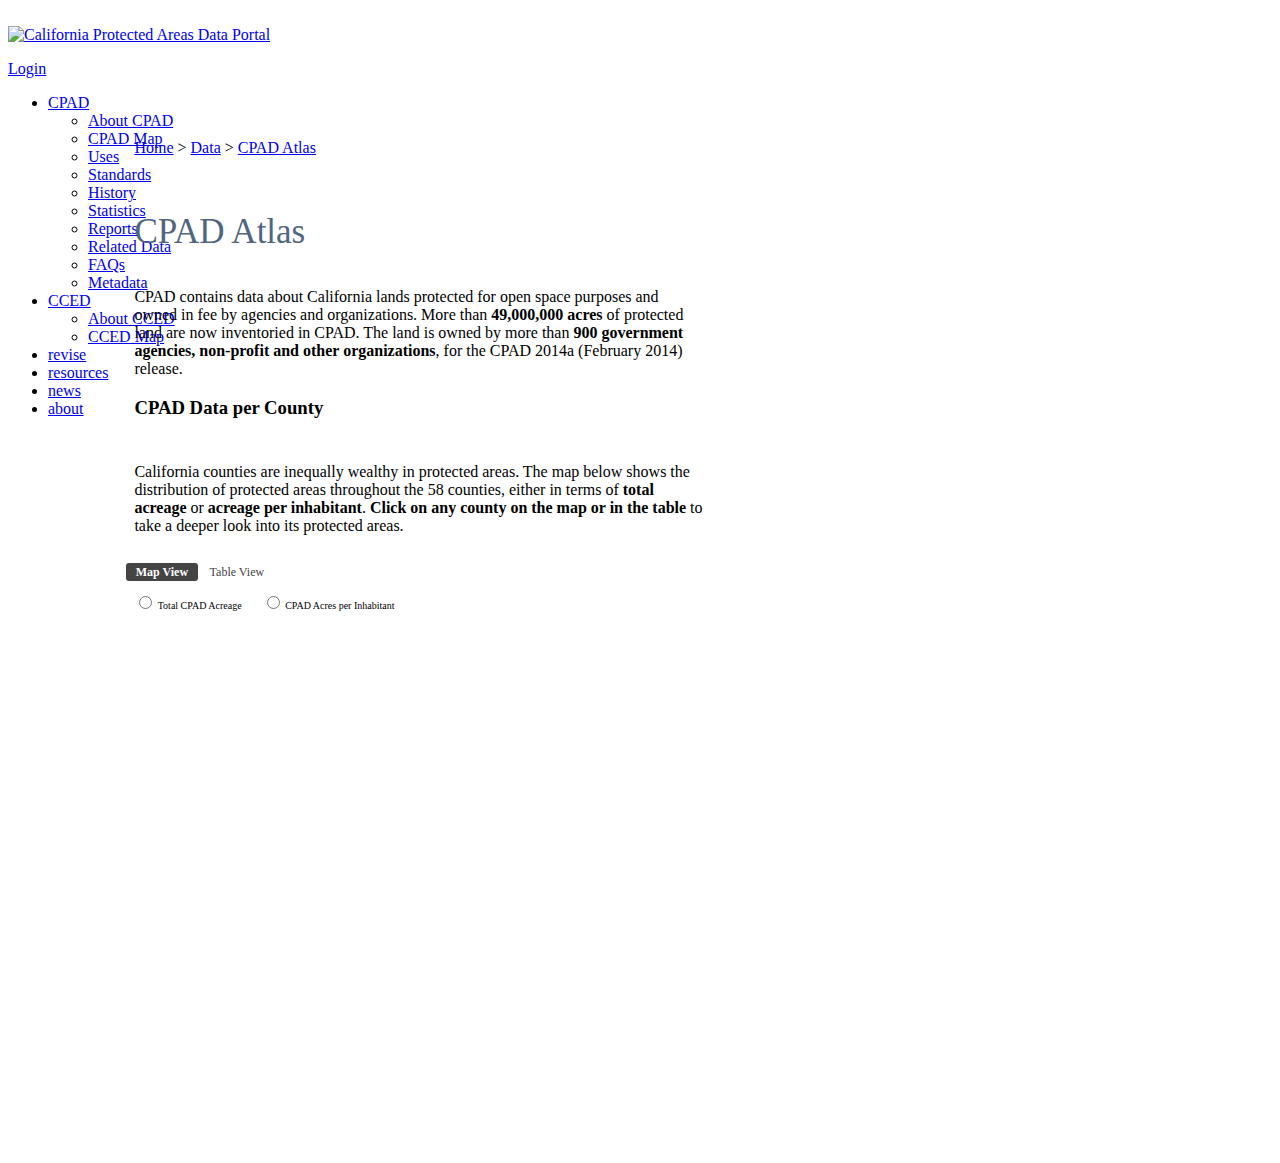
==== index.html @ 1bc621b1 "pie tooltips recentered2" ====
<!DOCTYPE html>
<html>
  <head>

    <meta charset="utf-8">

	  <title>California Protected Areas Data Portal</title>

    <meta name="description" content="">
	  <meta name="author" content="">
    <meta name="google-site-verification" content="7dej4jCbuusOJlIEYMbqRMG3b7whAst3-VM1u-qmfI4" />
    <meta name="viewport" content="width=device-width, initial-scale=1, maximum-scale=1">

    <link rel="stylesheet" type="text/css" href="http://www.calands.org/css/base.css" />
	  <link rel="stylesheet" type="text/css" href="http://www.calands.org/css/skeleton-fluid.css" />
	  <link rel="stylesheet" type="text/css" href="http://www.calands.org/css/layout.css" />
    <link rel="stylesheet" type="text/css" href="http://www.calands.org/css/smoothness/jquery-ui-1.9.1.custom.css" />
    <link rel="stylesheet" type="text/css" href="http://www.calands.org/highslide/highslide.css" />
	  <link rel="stylesheet" type="text/css" href="http://www.calands.org/css/style.css" />
    <link rel="stylesheet" type="text/css" href="css/stylesheet.css" />

    <script type="text/javascript">
		var BASE_URL = "http://www.calands.org/";
        var NAV_PAGE = "data";
	  </script>

    <script src="https://maps.googleapis.com/maps/api/js?sensor=false"></script>
	  <script src="http://www.calands.org/js/jquery-1.9.0.min.js" type="text/javascript"></script>
	  <script src="http://www.calands.org/js/jquery-ui-1.10.0.custom.min.js" type="text/javascript"></script>
    <script src="http://www.calands.org/highslide/highslide-full_jscompress.js" type="text/javascript"></script>
	  <script src="http://www.calands.org/js/index.js" type="text/javascript"></script>
    <script src="http://d3js.org/d3.v3.min.js"></script>
    <script src="http://d3js.org/topojson.v1.min.js"></script>
    <script src="http://ajax.googleapis.com/ajax/libs/jquery/1.11.1/jquery.min.js"></script>

  </head>

  <body>

    <div class="container">
		    <div class="header">

           <div class="one column">&nbsp;</div>

           <div class="five columns">
             <a href="http://www.calands.org/"><img src="http://www.calands.org/images/cpad-logo-blue.png" alt="California Protected Areas Data Portal" /></a>
           </div>

	         <div id="navigation" class="nine columns">
             <p class="login"><a href="http://www.calands.org/admin">Login</a></p>
                <ul>
          			<li>
          				<a href="http://www.calands.org/data">CPAD</a>
          				<div class="dd">
          					<ul>
          						<li><a href="http://www.calands.org/data">About CPAD</a></li>
          						<li><a href="http://www.calands.org/map">CPAD Map</a></li>
          						<li><a href="http://www.calands.org/data/uses">Uses</a></li>
          						<li><a href="http://www.calands.org/data/standards">Standards</a></li>
          						<li><a href="http://www.calands.org/data/history">History</a></li>
          						<li><a href="http://www.calands.org/data/statistics">Statistics</a></li>
          						<li><a href="http://www.calands.org/data/reports">Reports</a></li>
          						<li><a href="http://www.calands.org/data/related">Related Data</a></li>
          						<li><a href="http://www.calands.org/data/faqs">FAQs</a></li>
          						<li><a href="http://www.calands.org/data/metadata">Metadata</a></li>
          					</ul>
          				</div>
          			</li>
          			<li>
          				<a href="http://www.calands.org/cced">CCED</a>
          				<div class="dd">
          					<ul>
          						<li><a href="http://www.calands.org/cced">About CCED</a></li>
          						<li><a href="http://www.calands.org/ccedmap">CCED Map</a></li>
          					</ul>
          				</div>
          			</li>
          			<li>
          				<a href="http://www.calands.org/revise">revise</a>
          			</li>
          			<li>
        				<a href="http://www.calands.org/resources">resources</a>
        			  </li>
          			<li>
          				<a href="http://www.calands.org/news">news</a>
          			</li>
          			<li>
        				<a href="http://www.calands.org/about">about</a>
        			  </li>
      		   </ul>
      	    </div>
          </div>

        <div id="main" class="page" style="">

          <div id="breadcrumbs" style="">
              <p class="breadcrumbs"><a href="http://www.calands.org/">Home</a> > <a href="http://www.calands.org/data">Data</a> > <a href="http://localhost:8000/">CPAD Atlas</a></p>
          </div>

		      <h2 style="padding-top:0;">CPAD Atlas</h2>

          <div class="content">
            <p>CPAD contains data about California lands protected for open space purposes and owned in fee by agencies and organizations. More than <strong>49,000,000 acres</strong> of protected land are now inventoried in CPAD. The land is owned by more than <strong>900 government agencies, non-profit and other organizations</strong>, for the CPAD 2014a (February 2014) release.</p>
          </div>

          <h3>CPAD Data per County</h3>

          <div id="countyChapter">

            <div class="content">
              <p>California counties are inequally wealthy in protected areas. The map below shows the distribution of protected areas throughout the 58 counties, either in terms of <strong>total acreage</strong> or <strong>acreage per inhabitant</strong>. <strong>Click on any county on the map or in the table</strong> to take a deeper look into its protected areas.</p>
            </div>

            <form id="nav" class="switch switch-blue">
                <input type="radio" class="div2" name="viewTab" id="week2" checked>
                <label for="week2" class="switch-label switch-label-off">Map View</label>
                <input type="radio" class="div1" name="viewTab" id="month2">
                <label for="month2" class="switch-label switch-label-on">Table View</label>
              <span class="switch-selection"></span>
            </form>

            <div id="tabs">

            <div id="div2" class="tab">

              <div id="countyMap" class="map">

              <div>
                <form class="mapScale">
                  <label><input type="Radio" name="dataset" id="ac_tot" class="radio" value="ac_tot"> Total CPAD Acreage</label>
                  <label><input type="Radio" name="dataset" id="POP_NORM" class="radio" value="POP_NORM"> CPAD Acres per Inhabitant</label>
                </form>
              </div>

                <svg id="countyMapSvg" class="ca">

                  <script>

                  var selectedCounty;

                  function countyClass(name) {
                    d3.select(".selected").classed("selected", false);
                    selectedCounty = name;
                    d3.selectAll(".Mcounty")
                      .classed("selected", function(d) {return d.properties.name == name;})
                      .transition().duration(300);
                    d3.selectAll(".Tcounty")
                      .classed("selected", function(d) {return d.County == name;})
                      .transition().duration(300);
                  }

                  d3.json("caFields9.json", function(err, ca) {

                    var div = d3.select("body").append("div")
                    .attr("class", "mapTooltip")
                    .style("opacity", 0);

                    var radio = d3.select(".ca")
                                .append("input")
                                .attr("type","Radio")

                    var colorTOT = d3.scale.linear()
                      .domain([30237, 993455, 12867928])
                      .range(['rgb(255,245,96)','rgb(215,211,0)','rgb(35,132,67)'])
                      .interpolate(d3.interpolateRgb);

                    var colorPOP = d3.scale.linear()
                      .domain([0.01, 2.08, 368])
                      .range(['rgb(255,245,96)','rgb(205,211,0)','rgb(35,132,67)'])
                      .interpolate(d3.interpolateRgb);

                    var projection = d3.geo.albers()
                        .translate([70, 210])
                        .scale(2700)
                        .rotate([122.4183, 0])
                        .center([0, 37.7750]);

                    var svg = d3.select(".ca");

                    var group = svg.selectAll('g')
                            .data(topojson.feature(ca, ca.objects.counties2).features)
                            .enter()
                            .append('g')

                    var path = d3.geo.path().projection(projection);

                    var LegendW = 80;
                        LegendH = 20;

                    var svg = d3.select("#countyMapSvg").append("svg:svg")
                        .attr("class", "mapLegend")
                        .attr("width", LegendW)
                        .attr("height", LegendH)
                        .attr("x", 0)
                        .attr("y", 420)
                        .style("display", "none");

                    var gradient = svg.append("svg:defs")
                      .append("svg:linearGradient")
                        .attr("id", "gradient")
                        .attr("x1", "100%")
                        .attr("y1", "0%")
                        .attr("x2", "0%")
                        .attr("y2", "0%")
                        .attr("spreadMethod", "pad");

                    gradient.append("svg:stop")
                        .attr("offset", "0%")
                        .attr("stop-color", "rgb(35,132,67)")
                        .attr("stop-opacity", 1);

                    gradient.append("svg:stop")
                        .attr("offset", "100%")
                        .attr("stop-color", "rgb(255,245,96)")
                        .attr("stop-opacity", 1);

                    svg.append("svg:rect")
                        .attr("width", LegendW)
                        .attr("height", LegendH)
                        .style("fill", "url(#gradient)");

                    svg.append("text")
                        .attr("text-anchor", "middle")
                        .attr("x","15%")
                        .attr("y","69%")
                        .attr("dy",0)
                        .style("font-size", "16px")
                        .style("fill", "black")
                        .text("-");

                    svg.append("text")
                        .attr("text-anchor", "middle")
                        .attr("x","85%")
                        .attr("y","65%")
                        .attr("dy",0)
                        .style("font-size", "14px")
                        .style("fill", "white")
                        .text("+");

              d3.selectAll(".radio").on("change", function(){

                  if (document.getElementById("ac_tot").checked) {
                          counties.transition().duration(250)
                               .style("fill", function (d) {return colorTOT(d.properties.ac_tot);});
                          svg.transition().duration(300).style("display", null);
                               }

                  else if (document.getElementById("POP_NORM").checked) {
                          counties.transition().duration(250)
                               .style("fill", function (d) {return colorPOP(d.properties.POP_NORM);});
                          svg.transition().duration(300).style("display", null);
                               }
                             });

                    var counties = group.append("path")
                              .attr("d",path)
                              .attr("class", "Mcounty")
                              .classed("geo", true)
                              .style("fill", "LightGray")
                              .on("mouseover", function(d) {
                              div.transition().duration(300).style("opacity", 1);
                              div.text(d.properties.name+" County")
                              .style("left", (d3.event.pageX) + "px")
                              .style("top", (d3.event.pageY -30) + "px");})
                              .on("mouseout", function (d) { div.transition().duration(300).style("opacity", 0);})
                              .on("click", function(d) {
                              selectedCounty = d.properties.name;
                              countyClass(d.properties.name);
                              updatePie1(d.properties.name);
                              updatePie2(d.properties.name);
                              updateCountyName(d.properties.name);
                              updateCountyTot(d3.format(",")(d.properties.ac_tot));
                              updateCountyInh(d3.format(",")(d.properties.POP_NORM));
                          });

                  });

                  </script>

                </svg>

              </div>


            </div>

            <div id="div1" class="tab">

            <svg id="countyHeaders" />

              <div id="countyTable" class="table">

              <svg id="countyIndex" class="cell">

                <script>

                  var index = [];
                  for (var i = 1; i < 59; i++) {index.push(i);}

                  var indexRect = d3.select("#countyIndex").selectAll("rect")
                                   .data(index)
                                   .enter()
                                   .append("rect")
                                   .attr("y", function(d, i) {return i * 21;})
                          			   .attr("x", 0)
                          			   .attr("width", 20)
                          			   .attr("height", 21)
                                   .attr("fill", "white")
                                   .classed("tableHeader", "true");

                  var indexNumber = d3.select("#countyIndex").selectAll("text")
                               .data(index)
                               .enter()
                               .append("text")
                               .attr("y", function(d, i) {return (i*21) + 14;})
                               .attr("x", 10)
                               .attr("width", 20)
                               .attr("height", 21)
                               .attr("font-weight", "bold")
                               .text(function (d, i) {return d;});

                </script>

              </svg>

              <svg id="countyRow"/>

                <script>

                var width = 500,
                    height = 1000;

                var fieldHeight = 20;
                var fieldWidth = 145;

                var canvasH = d3.select("#countyHeaders")
                    .attr("width", width)
                    .attr("height", fieldHeight)
                    .attr("x", 20)
                    .append("g");

                var canvasR = d3.select("#countyRow")
                    .attr("width", width)
                    .attr("height", height)
                    .append("g");

                var headerGrp = canvasH.append("g")
                                .attr("class", "headerGrp")
                                .attr("x", 20);

                var rowsGrp = canvasR.append("g")
                              .attr("class","rowsGrp");

                var previousSort = null;

                d3.json("Counties_stats_3col.json", function(data) {

                refreshTable(null);

                function refreshTable(sortOn){

                  // create the table header
                  var header = headerGrp.selectAll("g")
                    .data(d3.keys(data[0]))
                    .enter().append("g")
                    .attr("class", "tableHeader")
                    .attr("transform", function (d, i){
                      return "translate("+ i* fieldWidth + ",0)";
                    });

                  header.append("rect")
                    .attr("width", fieldWidth + 30)
                    .attr("height", fieldHeight);

                  header.append("text")
                    .attr("x", fieldWidth/2 + 25)
                    .attr("y", fieldHeight/2)
                    .attr("dy", ".35em")
                    .text(function (d) { return d;})
                    .style("cursor", function (d, i) {
                        if (i>0) { return "s-resize";}
                        else { return "default";}
                      })
                    .on("click", function (d, i) { if (i>0) {
                      d3.select(".tableHeaderSelected").classed("tableHeaderSelected", false);
                      d3.select(this).classed("tableHeaderSelected", true);
                      return refreshTable(d);
                      }
                    });

                  // fill the table
                  // select rows
                  var rows = rowsGrp.selectAll("g.Tcounty").data(data,
                    function(d){ return d.County; });

                  // create rows
                  var rowsEnter = rows.enter().append("svg:g")
                    .attr("class", "Tcounty")
                    .attr("transform", function (d, i){
                      return "translate(0," + (i) * (fieldHeight+1) + ")";
                    })
                    .on("click", function(d) {
                                            selectedCounty = d.County;
                                            countyClass(d.County);
                                            updatePie1(d.County);
                                            updatePie2(d.County);
                                            updateCountyName(d.County);
                                            updateCountyTot(d3.format(",")(d["Total CPAD Acreage"]));
                                            updateCountyInh(d3.format(",")(d["CPAD Acres per 1,000 Inh."]));
                                          });

                  // select cells
                  var cells = rows.selectAll("g.cell").data(function(d){return d3.values(d);});

                  // create cells
                  var cellsEnter = cells.enter().append("svg:g")
                    .attr("class", "cell")
                    .attr("class", "Tcounty")
                    .attr("transform", function (d, i){
                      return "translate(" + i * fieldWidth + ",0)";
                    });

                  cellsEnter.append("rect")
                    .attr("width", fieldWidth)
                    .attr("height", fieldHeight);

                  cellsEnter.append("text")
                    .attr("x", fieldWidth / 2)
                    .attr("y", fieldHeight / 2)
                    .attr("dy", ".35em")
                    .text( function (d) { if (typeof d == "number") {
                      return d3.format(',')(d);}
                      else {return d;}
                      });

                  //update if not in initialisation
                  if(sortOn !== null) {
                      // update rows
                      rows.sort(function(a,b){return sort(b[sortOn], a[sortOn]);});
                      previousSort = null;

                      rows.transition()
                        .duration(500)
                        .attr("transform", function (d, i){
                          return "translate(0," + (i) * (fieldHeight+1) + ")";
                        });
                  }
                }

                function sort(a,b){
                    return a > b ? 1 : a == b ? 0 : -1;
                }

                });

                var updatePie1;
                var updatePie2;
                var updateCountyName;
                var updateCountyTot;
                var updateCountyInh;

                </script>

              </svg>

            </div>

            </div>
          </div>

          <script type="text/javascript" >

          (function(){
      var tabs = document.getElementById("tabs");
      var nav = $("input:radio[name=viewTab]").click(function() {
                var value = $(this).val();
                });

      //Hide all tabs
      function hideTab1(){
        var tab1 = document.getElementById("div1");
            tab1.className = tab1.className + " hide";
      }

      function hideTab2(){
        var tab2 = document.getElementById("div2");
            tab2.className = tab2.className + " hide";
      }

      //hide tabs on load
      hideTab1();
      hideTab2();

      function hideTabs(){
        var tab = tabs.getElementsByTagName("div");
        for(var i=0;i<=nav.length+1;i++){
          if(tab[i].className == "tab"){
            tab[i].className = tab[i].className + " hide";
          }
        }
      }

      //Show the clicked tab
      function showTab(tab){
        document.getElementById(tab).className = "tab";
      }

      //Add click events
      for(var i=0;i<nav.length;i++){
        nav[i].onclick = function(){
          hideTabs();
          showTab(this.className);
        }
      }

      showTab("div2");
    }) ();

  </script>

            <div id="countyPies" class="pie">

              <svg id="countyName" class="selectedElement" style="height: 40px; width: 100%;"></svg>

              <svg id="countyTot" class="selectedElement" style="height: 20px; width: 100%;"></svg>

              <svg id="countyInh" class="selectedElement" style="height: 20px; width: 100%;"></svg>

              <svg id="countyPie1" class="pieChart" style="height: 210px; width: 100%;"></svg>

              <svg id="countyPie2" class="pieChart" style="height: 260px; width: 100%;"></svg>

              <script>

              d3.csv("Access_type_allcounties_perc.csv", function (dataset) {

                        var width = 215,
                            height = 300,
                            radius = Math.min(width, height) / 2;

                        var div = d3.select("body").append("div")
                        .attr("class", "pieTooltip")
                        .style("opacity", 0);

                        var enterClockwise = {
                            startAngle: 0,
                            endAngle: 0
                          };

                        var color = d3.scale.ordinal()
                                            .range(["#FFC8B7", "#EF8B6C", "#F05522", "#E0E0E0"])
                                            .domain(d3.range(0,4));

                        var svg = d3.select("#countyPie1").append("svg")
                                    .attr("width", width)
                                    .attr("height", height)
                                    .append("g")
                                    .attr("transform", "translate(" + width / 2.4 + "," + height / 2.8 + ")");

                        var arc = d3.svg.arc()
                                    .innerRadius(radius - 45)
                                    .outerRadius(radius - 20);

                        var pie = d3.layout.pie()
                                    .sort(null);

                        var path = svg.datum(dataset).selectAll("path")
                                      .data(pie)
                                      .enter().append("path")
                                      .attr("fill", function(d, i) { return color(i); })
                                      .classed("chart", true)
                                      .attr("d", arc(enterClockwise))
                                      .each(function(d) {
                                            this._current = {
                                              data: d.data,
                                              value: d.value,
                                              startAngle: enterClockwise.startAngle,
                                              endAngle: enterClockwise.endAngle
                                            }
                                          })
                                      .attr("data-legend",function(d) { return d.Access_type})
                                      .style("display", "none")
                                      .on("mouseover", function(d, i) {
                                      div.transition().duration(300).style("opacity", 1);
                                      div.text(dataset[i].Access_type+": "+d.value+"%")
                                        .style("left", (d3.event.pageX - div.text.length*132) + "px")
                                        .style("top", (d3.event.pageY -30) + "px");})
                                        .on("mouseout", function () { div.transition().duration(300).style("opacity", 0);
                                        });

                        var legend = d3.select("#countyPie1").append("svg")
                        .attr("class", "legend")
                        .attr("width", radius * 4)
                        .attr("height", radius * 4)
                        .selectAll("g")
                        .data(color.domain())
                        .enter().append("g")
                        .attr("transform", function(d, i) { return "translate(220," + i * 20 + ")"; })
                        .style("display", "none");

                        legend.append("rect")
                        .attr("y", Math.min(width, height) / 2 - 30)
                        .attr("width", 18)
                        .attr("height", 18)
                        .style("fill", color);

                        legend.append("text")
                        .attr("x", 24)
                        .attr("y", Math.min(width, height) / 2 - 21)
                        .attr("dy", ".35em")
                        .attr("fill", "black")
                        .attr("font-size", "10px")
                        .text( function (d, i) { return dataset[i].Access_type;})
                        .attr("fill", "#444");

                        var titlePie1 = d3.select("#countyPie1").append("svg")
                                          .attr("x", 220)
                                          .attr("y", Math.min(width, height) / 2 - 55)
                                          .style("display", "none");

                          titlePie1.append("text")
                          .attr("fill", "black")
                          .attr("font-size", "12px")
                          .attr("dy", "1em")
                          .attr("font-weight", "bold")
                          .text("Protected areas by ACCESS")
                          .attr("fill", "#444");

                        d3.select().on("change.1", change);

                        function change() {
                          setValue(this.value)
                        };

                        function setValue (value) {
                          path.style("display", null);
                          legend.style("display", null);
                          titlePie1.style("display", null);
                          pie.value(function(d) { return d[value]; });
                          path = path.data(pie);
                          path.transition().duration(750).attrTween("d", arcTween);
                        }

                        updatePie1 = setValue;

                        function arcTween(a) {
                          var i = d3.interpolate(this._current, a);
                          this._current = i(0);
                          return function(t) {
                            return arc(i(t));
                          }
                          };

                        });

              d3.csv("Agency_lev_allcounties_perc.csv", function (dataset) {

                             var width = 215,
                                 height = 300,
                                 radius = Math.min(width, height) / 2;

                             var div = d3.select("body").append("div")
                             .attr("class", "pieTooltip")
                             .style("opacity", 0);

                             var enterClockwise = {
                                 startAngle: 0,
                                 endAngle: 0
                               };

                             var color = d3.scale.category20();

                             var svg = d3.select("#countyPie2").append("svg")
                                         .attr("width", width)
                                         .attr("height", height)
                                         .attr("y", "-30")
                                         .append("g")
                                         .attr("transform", "translate(" + width / 2.4 + "," + height / 2.3 + ")");

                             var arc = d3.svg.arc()
                                         .innerRadius(radius - 45)
                                         .outerRadius(radius - 20);

                             var pie2 = d3.layout.pie()
                                         .sort(null);

                             var path = svg.datum(dataset).selectAll("path")
                                           .data(pie2)
                                           .enter().append("path")
                                           .attr("fill", function(d, i) { return color(i); })
                                           .classed("chart", true)
                                           .attr("d", arc(enterClockwise))
                                           .each(function(d) {
                                                 this._current = {
                                                   data: d.data,
                                                   value: d.value,
                                                   startAngle: enterClockwise.startAngle,
                                                   endAngle: enterClockwise.endAngle
                                                 }
                                               })
                                           .attr("data-legend",function(d) { return d.Agency_lev})
                                           .style("display", "none")
                                           .on("mouseover", function(d, i) {
                                           div.transition().duration(300).style("opacity", 1);
                                           div.text(dataset[i].Agency_lev+": "+d.value+"%")
                                           .style("left", (d3.event.pageX - div.text.length*100) + "px")
                                           .style("top", (d3.event.pageY -30) + "px");})
                                           .on("mouseout", function () { div.transition().duration(300).style("opacity", 0);
                                           });

                              var legend = d3.select("#countyPie2").append("svg")
                              .attr("class", "legend")
                              .attr("width", radius * 4)
                              .attr("height", radius * 4)
                              .selectAll("g")
                              .data(color.domain())
                              .enter().append("g")
                              .attr("transform", function(d, i) { return "translate(220," + i * 20 + ")"; })
                              .style("display", "none");

                              legend.append("rect")
                              .attr("y", Math.min(width, height) / 2 - 35)
                              .attr("width", 18)
                              .attr("height", 18)
                              .style("fill", color);

                              legend.append("text")
                              .attr("x", 24)
                              .attr("y", Math.min(width, height) / 2 - 26)
                              .attr("dy", ".35em")
                              .attr("fill", "black")
                              .attr("font-size", "10px")
                              .text( function (d, i) { return dataset[i].Agency_lev;})
                              .attr("fill", "#444");

                              var titlePie2 = d3.select("#countyPie2").append("svg")
                                                .attr("x", 220)
                                                .attr("y", Math.min(width, height) / 2 - 60)
                                                .style("display", "none");

                                titlePie2.append("text")
                                .attr("fill", "black")
                                .attr("font-size", "12px")
                                .attr("dy", "1em")
                                .attr("font-weight", "bold")
                                .text("Protected areas by AGENCY TYPE")
                                .attr("fill", "#444");

                              var countyNameSvg = d3.select("#countyName").append("svg")
                                                             .attr("width", 600)
                                                             .attr("height", 40)
                                                             .style("display", "none");

                              var countyTotSvg = d3.select("#countyTot").append("svg")
                                                             .attr("width", 600)
                                                             .attr("height", 20)
                                                             .style("display", "none");

                              var countyInhSvg = d3.select("#countyInh").append("svg")
                                                             .attr("width", 600)
                                                             .attr("height", 20)
                                                             .style("display", "none");

                             d3.select().on("change.2", change);

                            function change() {
                              setValue(this.value);
                              setCountyValue(this.properties.name);
                              setTotValue(this.properties.ac_tot);
                              setInhValue(this.properties.POP_NORM);
                            };

                            function setValue(value) {
                              path.style("display", null);
                              legend.style("display", null);
                              titlePie2.style("display", null);
                              pie2.value(function(d) { return d[value]; });
                              path = path.data(pie2);
                              path.transition().duration(750).attrTween("d", arcTween);
                            };

                            function setCountyValue(name) {

                              countyNameRect = countyNameSvg.style("display", null)
                                            .append('rect')
                                            .attr("width", 600)
                                            .attr("height", 40)
                                            .style('fill', "white");

                              countyName = countyNameSvg.style("display", null)
                                            .append("text")
                                            .attr("text-anchor", "left")
                                            .attr("x","0%")
                                            .attr("y","60%")
                                            .text(name+" County:")
                                            .attr("fill", "#444")
                                            .attr("font-weight", "bold")
                                            .attr("font-size", "32px");
                            };

                            function setTotValue(tot) {

                              countyTotRect = countyTotSvg.style("display", null)
                                            .append('rect')
                                            .attr("width", 600)
                                            .attr("height", 25)
                                            .style('fill', "white");

                              countyTot = countyTotSvg.style("display", null)
                                            .append("countyTotSvg:text")

                                          countyTot.append("countyTotSvg:tspan")
                                          .text(tot)
                                          .attr("text-anchor", "left")
                                          .attr("x","0%")
                                          .attr("y","65%")
                                          .attr("fill", "#444")
                                          .attr("font-weight", "bold")
                                          .attr("font-size", "18px");

                                          countyTot.append("countyTotSvg:tspan")
                                          .text(" CPAD acres")
                                          .attr("text-anchor", "left")
                                          .attr("y","65%")
                                          .attr("fill", "#444")
                                          .attr("font-size", "12px");
                            };

                            function setInhValue(inh) {

                              countyInhRect = countyInhSvg.style("display", null)
                                            .append('rect')
                                            .attr("width", 600)
                                            .attr("height", 20)
                                            .style('fill', "white");

                                countyInh = countyInhSvg.style("display", null)
                                              .append("countyInhSvg:text")

                                            countyInh.append("countyInhSvg:tspan")
                                            .text("which amounts to ")
                                            .attr("text-anchor", "left")
                                            .attr("x", "0%")
                                            .attr("y","65%")
                                            .attr("fill", "#444")
                                            .attr("font-size", "12px");

                                            countyInh.append("countyInhSvg:tspan")
                                            .text(inh)
                                            .attr("text-anchor", "left")
                                            .attr("y","65%")
                                            .attr("fill", "#444")
                                            .attr("font-weight", "bold")
                                            .attr("font-size", "18px");

                                            countyInh.append("countyInhSvg:tspan")
                                            .text(function() {
                                              if(inh >= 2) { return " CPAD acres per 1,000 inhabitants";}
                                                else { return " CPAD acre per 1,000 inhabitants";}
                                            })
                                            .attr("text-anchor", "left")
                                            .attr("y","65%")
                                            .attr("fill", "#444")
                                            .attr("font-size", "12px");
                                            };

                            updatePie2 = setValue;
                            updateCountyName = setCountyValue;
                            updateCountyTot = setTotValue;
                            updateCountyInh = setInhValue;

                            function arcTween(a) {
                              var i = d3.interpolate(this._current, a);
                              this._current = i(0);
                              return function(t) {
                                return arc(i(t));
                              }
                              };

                             });

                </script>

            </div>

          </div>

    </div>
  </body>
</html>
---- css/stylesheet.css ----
.header {
  height: 100px;
}

.tableHeader {
  height: 100px;
  clear: both;
}

.page {
  padding: 5px 0px 5px 10%;
}

#breadcrumbs {
  padding: 10px 10px 10px 0px;
}

h2 {
  color: #506680;
  font-family: Oswald, Helvetica, Arial,inherit;
  font-size: 35px;
  line-height: 40px;
  margin-bottom: 10px;
  font-weight: normal;
  vertical-align: baseline;
  display: block;
  zoom: 1;
}

.content {
  padding-right: 50%;
  padding-top: 10px;
}

.Mcounty {
  stroke:grey;
  stroke-width: 0.5px;
  fill-opacity: 1;
  z-index: 2;
}

.previousCountyName {
  background: white;
  }

#CountyName {
  margin-bottom: 20px;
}

div.mapTooltip {
  position: absolute;
  text-align: center;
  color: white;
  height: 25px;
  padding: 2px 10px 2px 10px;
  font-size: 10px;
  font-weight: bold;
  background: #444;
  border: 3px;
  border-radius: 2px;
  pointer-events: none;
}

div.pieTooltip {
  position: absolute;
  text-align: center;
  color: #444;
  height: 25px;
  font-size: 20px;
  font-weight: bold;
  background: none;
  pointer-events: none;
}

path.geo:hover {
  fill-opacity: 0.5;
  cursor: pointer;
}

path.chart:hover {
  fill-opacity: 0.8;
  cursor: pointer;
}

.Mcounty.selected {
    fill-opacity: 0.3;
    stroke-width: 0px;
    z-index: 1;
}

form {
width: 100%;
position: left;
right: 10px;
top: 10px;
padding: 0px 20px 20px 0px;
cursor: pointer;
}

.mapScale {
  cursor: pointer;
}

.mapScale label {
  padding-right: 20px;
  cursor: pointer;
  font-weight: normal;
  font-size: 10px;
}

.legend rect {
position: right;
fill:white;
stroke: #444;
stroke-width: 0.5px;
opacity:0.8;}

.ca {
  width: 500px;
  height: 500px;
  float: left;
  clear:left;
}

.pie {
  width: 50%;
  float: right;
}

.pieChart {
  width: 100%;
  height: 45%;
  position: relative;
}

label {
  float: left;
}

.tableHeader rect{
  fill: #444;
}

.tableHeader text{
  fill: white;
  font-size: 10px;
  font-family: Helvetica, Arial,inherit;
  text-anchor: middle;
  font-weight: bold;
  padding: 10px;
}

g .tableHeaderSelected {
  fill: lightGray;
}

#countyHeaders {
  float: left;
}

.rowsGrp {
  clear: both;
}

.Tcounty {
  fill: white;
}

.Tcounty:hover{
  opacity: 0.5;
  cursor: pointer;
  padding: -10px;
}

.Tcounty text{
  font-size: 10px;
  fill: #444;
  font-family: Helvetica, Arial,inherit;
  text-anchor: middle;
}

.Tcounty.selected g {
    background: red;
    background-opacity: 1;
}

.Tcounty.selected g text {
    font-weight: bold;
    opacity: 1;
    font-size: 14px;
    color: red;
}

#tabs {
  clear: both;
  float: left;
}

#countyTable{
overflow: scroll;
height: 500px;
float: left;
width: 463px;
clear: both;
border: 1px dotted lightGray;
}

#countyRow {
display: block;
width: 95%;
height: 1217px;
float: right;
border-left: 1px dotted lightGray;
}

#countyIndex {
  float: left;
  width: 20px;
  height: 1217px;
  font-size: 10px;
  fill: #444;
  font-family: Helvetica, Arial,inherit;
  text-anchor: middle;
}

#countyPies {
  float:right
}

.hide{
    display: none;
  }

#nav {
  float: left;
  width: 150px;
}

.switch {
  position: relative;
}

.switch-label {
  position: relative;
  z-index: 2;
  float: left;
  width: 75px;
  line-height: 22px;
  font-size: 12px;
  font-family: font-family: Helvetica, Arial,inherit;
  color: #444;
  text-align: center;
  cursor: pointer;
}

.div1 {
  display: none;
}

.div1:checked + .switch-label {
  font-weight: bold;
  transition: 0.15s ease-out;
  color: rgb(255, 255, 255);
}

.div1:checked + .switch-label-on ~ .switch-selection {
  left: 75px;
}

.div2 {
  display: none;
}

.div2:checked + .switch-label-on ~ .switch-selection {
  left: 72px;
}

.div2:checked + .switch-label {
  font-weight: bold;
  transition: 0.15s ease-out;
  color: rgb(255, 255, 255);
}

.switch-selection {
  position: absolute;
  z-index: 1;
  top: 2px;
  left: 2px;
  display: block;
  width: 72px;
  height: 18px;
  border-radius: 3px;
  transition: left 0.15s ease-out;
}
.switch-blue .switch-selection {
  background-color: #444;
}

input[name="dataset"] {
    -webkit-appearance: checkbox;
    -moz-appearance: checkbox;
    -ms-appearance: checkbox;
    -o-appearance: checkbox;
}
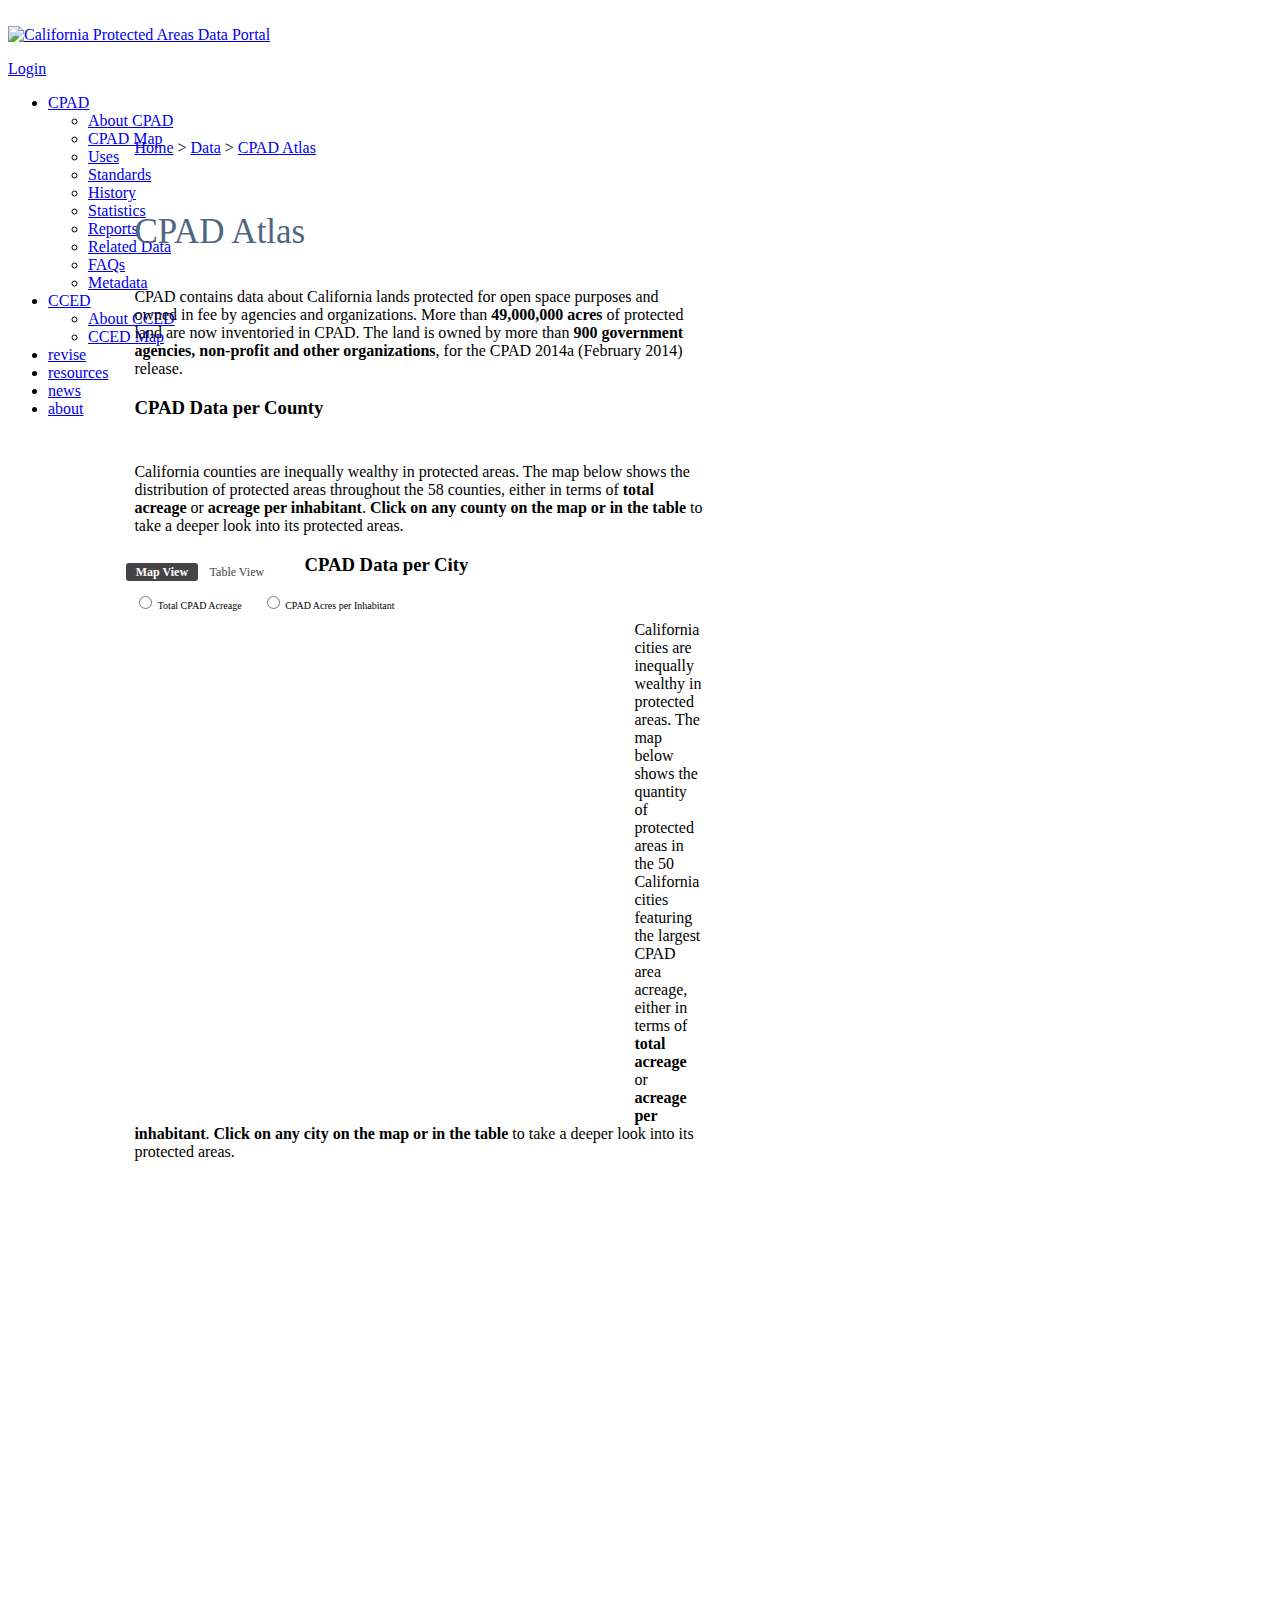
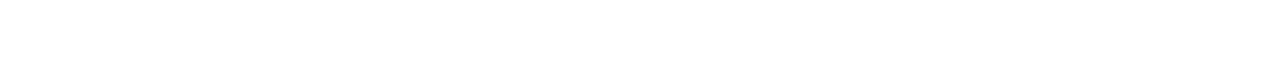
==== commit 626f1086: "city map in" ====
--- a/index.html
+++ b/index.html
@@ -32,6 +32,11 @@
     <script src="http://d3js.org/d3.v3.min.js"></script>
     <script src="http://d3js.org/topojson.v1.min.js"></script>
     <script src="http://ajax.googleapis.com/ajax/libs/jquery/1.11.1/jquery.min.js"></script>
+    <script src="js/countyMap.js"></script>
+    <script src="js/countyPie1.js"></script>
+    <script src="js/countyPie2.js"></script>
+    <script src="js/countyInfo.js"></script>
+    <script src="js/cityMap.js"></script>
 
   </head>
 
@@ -132,200 +137,50 @@
                 </form>
               </div>
 
-                <svg id="countyMapSvg" class="ca">
-
-                  <script>
-
-                  var selectedCounty;
-
-                  function countyClass(name) {
-                    d3.select(".selected").classed("selected", false);
-                    selectedCounty = name;
-                    d3.selectAll(".Mcounty")
-                      .classed("selected", function(d) {return d.properties.name == name;})
-                      .transition().duration(300);
-                    d3.selectAll(".Tcounty")
-                      .classed("selected", function(d) {return d.County == name;})
-                      .transition().duration(300);
-                  }
-
-                  d3.json("caFields9.json", function(err, ca) {
-
-                    var div = d3.select("body").append("div")
-                    .attr("class", "mapTooltip")
-                    .style("opacity", 0);
-
-                    var radio = d3.select(".ca")
-                                .append("input")
-                                .attr("type","Radio")
-
-                    var colorTOT = d3.scale.linear()
-                      .domain([30237, 993455, 12867928])
-                      .range(['rgb(255,245,96)','rgb(215,211,0)','rgb(35,132,67)'])
-                      .interpolate(d3.interpolateRgb);
-
-                    var colorPOP = d3.scale.linear()
-                      .domain([0.01, 2.08, 368])
-                      .range(['rgb(255,245,96)','rgb(205,211,0)','rgb(35,132,67)'])
-                      .interpolate(d3.interpolateRgb);
-
-                    var projection = d3.geo.albers()
-                        .translate([70, 210])
-                        .scale(2700)
-                        .rotate([122.4183, 0])
-                        .center([0, 37.7750]);
-
-                    var svg = d3.select(".ca");
-
-                    var group = svg.selectAll('g')
-                            .data(topojson.feature(ca, ca.objects.counties2).features)
-                            .enter()
-                            .append('g')
-
-                    var path = d3.geo.path().projection(projection);
-
-                    var LegendW = 80;
-                        LegendH = 20;
-
-                    var svg = d3.select("#countyMapSvg").append("svg:svg")
-                        .attr("class", "mapLegend")
-                        .attr("width", LegendW)
-                        .attr("height", LegendH)
-                        .attr("x", 0)
-                        .attr("y", 420)
-                        .style("display", "none");
-
-                    var gradient = svg.append("svg:defs")
-                      .append("svg:linearGradient")
-                        .attr("id", "gradient")
-                        .attr("x1", "100%")
-                        .attr("y1", "0%")
-                        .attr("x2", "0%")
-                        .attr("y2", "0%")
-                        .attr("spreadMethod", "pad");
-
-                    gradient.append("svg:stop")
-                        .attr("offset", "0%")
-                        .attr("stop-color", "rgb(35,132,67)")
-                        .attr("stop-opacity", 1);
-
-                    gradient.append("svg:stop")
-                        .attr("offset", "100%")
-                        .attr("stop-color", "rgb(255,245,96)")
-                        .attr("stop-opacity", 1);
-
-                    svg.append("svg:rect")
-                        .attr("width", LegendW)
-                        .attr("height", LegendH)
-                        .style("fill", "url(#gradient)");
-
-                    svg.append("text")
-                        .attr("text-anchor", "middle")
-                        .attr("x","15%")
-                        .attr("y","69%")
-                        .attr("dy",0)
-                        .style("font-size", "16px")
-                        .style("fill", "black")
-                        .text("-");
-
-                    svg.append("text")
-                        .attr("text-anchor", "middle")
-                        .attr("x","85%")
-                        .attr("y","65%")
-                        .attr("dy",0)
-                        .style("font-size", "14px")
-                        .style("fill", "white")
-                        .text("+");
-
-              d3.selectAll(".radio").on("change", function(){
-
-                  if (document.getElementById("ac_tot").checked) {
-                          counties.transition().duration(250)
-                               .style("fill", function (d) {return colorTOT(d.properties.ac_tot);});
-                          svg.transition().duration(300).style("display", null);
-                               }
-
-                  else if (document.getElementById("POP_NORM").checked) {
-                          counties.transition().duration(250)
-                               .style("fill", function (d) {return colorPOP(d.properties.POP_NORM);});
-                          svg.transition().duration(300).style("display", null);
-                               }
-                             });
-
-                    var counties = group.append("path")
-                              .attr("d",path)
-                              .attr("class", "Mcounty")
-                              .classed("geo", true)
-                              .style("fill", "LightGray")
-                              .on("mouseover", function(d) {
-                              div.transition().duration(300).style("opacity", 1);
-                              div.text(d.properties.name+" County")
-                              .style("left", (d3.event.pageX) + "px")
-                              .style("top", (d3.event.pageY -30) + "px");})
-                              .on("mouseout", function (d) { div.transition().duration(300).style("opacity", 0);})
-                              .on("click", function(d) {
-                              selectedCounty = d.properties.name;
-                              countyClass(d.properties.name);
-                              updatePie1(d.properties.name);
-                              updatePie2(d.properties.name);
-                              updateCountyName(d.properties.name);
-                              updateCountyTot(d3.format(",")(d.properties.ac_tot));
-                              updateCountyInh(d3.format(",")(d.properties.POP_NORM));
-                          });
-
-                  });
-
-                  </script>
-
-                </svg>
+                <svg id="countyMapSvg" class="ca"></svg>
 
               </div>
 
-
             </div>
 
             <div id="div1" class="tab">
 
-            <svg id="countyHeaders" />
+            <svg id="countyHeaders"></svg>
 
               <div id="countyTable" class="table">
 
-              <svg id="countyIndex" class="cell">
+              <svg id="countyIndex" class="cell"></svg>
+
+              <svg id="countyRow"></svg>
 
                 <script>
 
-                  var index = [];
-                  for (var i = 1; i < 59; i++) {index.push(i);}
-
-                  var indexRect = d3.select("#countyIndex").selectAll("rect")
-                                   .data(index)
-                                   .enter()
-                                   .append("rect")
-                                   .attr("y", function(d, i) {return i * 21;})
-                          			   .attr("x", 0)
-                          			   .attr("width", 20)
-                          			   .attr("height", 21)
-                                   .attr("fill", "white")
-                                   .classed("tableHeader", "true");
-
-                  var indexNumber = d3.select("#countyIndex").selectAll("text")
-                               .data(index)
-                               .enter()
-                               .append("text")
-                               .attr("y", function(d, i) {return (i*21) + 14;})
-                               .attr("x", 10)
-                               .attr("width", 20)
-                               .attr("height", 21)
-                               .attr("font-weight", "bold")
-                               .text(function (d, i) {return d;});
-
-                </script>
-
-              </svg>
-
-              <svg id="countyRow"/>
-
-                <script>
+                var selectedCountyTableHeader;
+
+                var index = [];
+                for (var i = 1; i < 59; i++) {index.push(i);}
+
+                var indexRect = d3.select("#countyIndex").selectAll("rect")
+                                 .data(index)
+                                 .enter()
+                                 .append("rect")
+                                 .attr("y", function(d, i) {return i * 21;})
+                                 .attr("x", 0)
+                                 .attr("width", 20)
+                                 .attr("height", 21)
+                                 .attr("fill", "white")
+                                 .classed("tableHeader", "true");
+
+                var indexNumber = d3.select("#countyIndex").selectAll("text")
+                             .data(index)
+                             .enter()
+                             .append("text")
+                             .attr("y", function(d, i) {return (i*21) + 14;})
+                             .attr("x", 10)
+                             .attr("width", 20)
+                             .attr("height", 21)
+                             .attr("font-weight", "bold")
+                             .text(function (d, i) {return d;});
 
                 var width = 500,
                     height = 1000;
@@ -362,7 +217,8 @@
                   // create the table header
                   var header = headerGrp.selectAll("g")
                     .data(d3.keys(data[0]))
-                    .enter().append("g")
+                    .enter()
+                    .append("g")
                     .attr("class", "tableHeader")
                     .attr("transform", function (d, i){
                       return "translate("+ i* fieldWidth + ",0)";
@@ -378,10 +234,12 @@
                     .attr("dy", ".35em")
                     .text(function (d) { return d;})
                     .style("cursor", function (d, i) {
-                        if (i>0) { return "s-resize";}
+                        if (i>=0) { return "s-resize";}
                         else { return "default";}
                       })
-                    .on("click", function (d, i) { if (i>0) {
+                    .on("click", function (d, i) {
+                      selectedCountyTableHeader = i;
+                      if (i>=0) {
                       d3.select(".tableHeaderSelected").classed("tableHeaderSelected", false);
                       d3.select(this).classed("tableHeaderSelected", true);
                       return refreshTable(d);
@@ -434,24 +292,30 @@
                       });
 
                   //update if not in initialisation
+                  // update rows
+
                   if(sortOn !== null) {
-                      // update rows
-                      rows.sort(function(a,b){return sort(b[sortOn], a[sortOn]);});
-                      previousSort = null;
-
-                      rows.transition()
-                        .duration(500)
-                        .attr("transform", function (d, i){
-                          return "translate(0," + (i) * (fieldHeight+1) + ")";
-                        });
-                  }
-                }
+                            // update rows
+                            rows.sort(
+                             function(a,b){
+                               if (selectedCountyTableHeader>0) {return sort(b[sortOn], a[sortOn]);}
+                               else {return sort(a[sortOn], b[sortOn]);}
+                            });
+                            previousSort = null;
+
+                            rows.transition()
+                              .duration(500)
+                              .attr("transform", function (d, i){
+                                return "translate(0," + (i) * (fieldHeight+1) + ")";
+                              });
+                        }
+                      }
 
                 function sort(a,b){
                     return a > b ? 1 : a == b ? 0 : -1;
                 }
 
-                });
+            });
 
                 var updatePie1;
                 var updatePie2;
@@ -463,427 +327,368 @@
 
               </svg>
 
+              <script type="text/javascript">
+
+              (function(){
+              var tabs = document.getElementById("tabs");
+              var nav = $("input:radio[name=viewTab]").click(function() {
+                    var value = $(this).val();
+                    });
+
+              //Hide all tabs
+              function hideTab1(){
+              var tab1 = document.getElementById("div1");
+                tab1.className = tab1.className + " hide";
+              }
+
+              function hideTab2(){
+              var tab2 = document.getElementById("div2");
+                tab2.className = tab2.className + " hide";
+              }
+
+              //hide tabs on load
+              hideTab1();
+              hideTab2();
+
+              function hideTabs(){
+              var tab = tabs.getElementsByTagName("div");
+              for(var i=0;i<=nav.length+1;i++){
+              if(tab[i].className == "tab"){
+                tab[i].className = tab[i].className + " hide";
+              }
+              }
+              }
+
+              //Show the clicked tab
+              function showTab(tab){
+              document.getElementById(tab).className = "tab";
+              }
+
+              //Add click events
+              for(var i=0;i<nav.length;i++){
+              nav[i].onclick = function(){
+              hideTabs();
+              showTab(this.className);
+              }
+              }
+
+              showTab("div2");
+              }) ();
+
+              </script>
             </div>
 
             </div>
           </div>
 
-          <script type="text/javascript" >
+            <div id="countyPies" class="pie">
+
+              <svg id="countyName" class="selectedElement" style="height: 40px; width: 100%;"></svg>
+
+              <svg id="countyTot" class="selectedElement" style="height: 20px; width: 100%;"></svg>
+
+              <svg id="countyInh" class="selectedElement" style="height: 20px; width: 100%;"></svg>
+
+              <svg id="countyPie1" class="pieChart" style="height: 210px; width: 100%;"></svg>
+
+              <svg id="countyPie2" class="pieChart" style="height: 260px; width: 100%;"></svg>
+
+            </div>
+
+          </div>
+
+      <h3>CPAD Data per City</h3>
+
+      <div id="cityChapter">
+
+        <div class="content">
+          <p>California cities are inequally wealthy in protected areas. The map below shows the quantity of protected areas in the 50 California cities featuring the largest CPAD area acreage, either in terms of <strong>total acreage</strong> or <strong>acreage per inhabitant</strong>. <strong>Click on any city on the map or in the table</strong> to take a deeper look into its protected areas.</p>
+        </div>
+
+<!--
+
+        <form id="cityNav" class="switch switch-blue">
+            <input type="radio" class="div2" name="viewTab" id="week2" checked>
+            <label for="week2" class="switch-label switch-label-off">Map View</label>
+            <input type="radio" class="div1" name="viewTab" id="month2">
+            <label for="month2" class="switch-label switch-label-on">Table View</label>
+          <span class="switch-selection"></span>
+        </form>
+
+        <div id="cityTabs">
+
+        <div id="div2" class="tab"> -->
+
+          <div id="cityMap" class="map">
+
+        <!--  <div>
+            <form class="mapScale">
+              <label><input type="Radio" name="dataset" id="ac_tot" class="radio" value="ac_tot"> Total CPAD Acreage</label>
+              <label><input type="Radio" name="dataset" id="POP_NORM" class="radio" value="POP_NORM"> CPAD Acres per Inhabitant</label>
+            </form>
+          </div>-->
+
+            <svg id="cityMapSvg" class="ca"></svg>
+
+          </div>
+
+          <!--
+
+        </div>
+
+        <div id="div1" class="tab">
+
+        <svg id="cityHeaders"></svg>
+
+          <div id="cityTable" class="table">
+
+          <svg id="cityIndex" class="cell"></svg>
+
+          <svg id="cityRow"></svg>
+
+            <script>
+
+            var selectedCityTableHeader;
+
+            var index = [];
+            for (var i = 1; i < 59; i++) {index.push(i);}
+
+            var indexRect = d3.select("#cityIndex").selectAll("rect")
+                             .data(index)
+                             .enter()
+                             .append("rect")
+                             .attr("y", function(d, i) {return i * 21;})
+                             .attr("x", 0)
+                             .attr("width", 20)
+                             .attr("height", 21)
+                             .attr("fill", "white")
+                             .classed("tableHeader", "true");
+
+            var indexNumber = d3.select("#cityIndex").selectAll("text")
+                         .data(index)
+                         .enter()
+                         .append("text")
+                         .attr("y", function(d, i) {return (i*21) + 14;})
+                         .attr("x", 10)
+                         .attr("width", 20)
+                         .attr("height", 21)
+                         .attr("font-weight", "bold")
+                         .text(function (d, i) {return d;});
+
+            var width = 500,
+                height = 1000;
+
+            var fieldHeight = 20;
+            var fieldWidth = 145;
+
+            var canvasH = d3.select("#cityHeaders")
+                .attr("width", width)
+                .attr("height", fieldHeight)
+                .attr("x", 20)
+                .append("g");
+
+            var canvasR = d3.select("#cityRow")
+                .attr("width", width)
+                .attr("height", height)
+                .append("g");
+
+            var headerGrp = canvasH.append("g")
+                            .attr("class", "headerGrp")
+                            .attr("x", 20);
+
+            var rowsGrp = canvasR.append("g")
+                          .attr("class","rowsGrp");
+
+            var previousSort = null;
+
+            d3.json("Counties_stats_3col.json", function(data) {
+
+            refreshTable(null);
+
+            function refreshTable(sortOn){
+
+              // create the table header
+              var header = headerGrp.selectAll("g")
+                .data(d3.keys(data[0]))
+                .enter()
+                .append("g")
+                .attr("class", "tableHeader")
+                .attr("transform", function (d, i){
+                  return "translate("+ i* fieldWidth + ",0)";
+                });
+
+              header.append("rect")
+                .attr("width", fieldWidth + 30)
+                .attr("height", fieldHeight);
+
+              header.append("text")
+                .attr("x", fieldWidth/2 + 25)
+                .attr("y", fieldHeight/2)
+                .attr("dy", ".35em")
+                .text(function (d) { return d;})
+                .style("cursor", function (d, i) {
+                    if (i>=0) { return "s-resize";}
+                    else { return "default";}
+                  })
+                .on("click", function (d, i) {
+                  selectedCountyTableHeader = i;
+                  if (i>=0) {
+                  d3.select(".tableHeaderSelected").classed("tableHeaderSelected", false);
+                  d3.select(this).classed("tableHeaderSelected", true);
+                  return refreshTable(d);
+                  }
+                });
+
+              // fill the table
+              // select rows
+              var rows = rowsGrp.selectAll("g.Tcounty").data(data,
+                function(d){ return d.County; });
+
+              // create rows
+              var rowsEnter = rows.enter().append("svg:g")
+                .attr("class", "Tcounty")
+                .attr("transform", function (d, i){
+                  return "translate(0," + (i) * (fieldHeight+1) + ")";
+                })
+                .on("click", function(d) {
+                                        selectedCounty = d.County;
+                                        countyClass(d.County);
+                                        updatePie1(d.County);
+                                        updatePie2(d.County);
+                                        updateCountyName(d.County);
+                                        updateCountyTot(d3.format(",")(d["Total CPAD Acreage"]));
+                                        updateCountyInh(d3.format(",")(d["CPAD Acres per 1,000 Inh."]));
+                                      });
+
+              // select cells
+              var cells = rows.selectAll("g.cell").data(function(d){return d3.values(d);});
+
+              // create cells
+              var cellsEnter = cells.enter().append("svg:g")
+                .attr("class", "cell")
+                .attr("class", "Tcounty")
+                .attr("transform", function (d, i){
+                  return "translate(" + i * fieldWidth + ",0)";
+                });
+
+              cellsEnter.append("rect")
+                .attr("width", fieldWidth)
+                .attr("height", fieldHeight);
+
+              cellsEnter.append("text")
+                .attr("x", fieldWidth / 2)
+                .attr("y", fieldHeight / 2)
+                .attr("dy", ".35em")
+                .text( function (d) { if (typeof d == "number") {
+                  return d3.format(',')(d);}
+                  else {return d;}
+                  });
+
+              //update if not in initialisation
+              // update rows
+
+              if(sortOn !== null) {
+                        // update rows
+                        rows.sort(
+                         function(a,b){
+                           if (selectedCountyTableHeader>0) {return sort(b[sortOn], a[sortOn]);}
+                           else {return sort(a[sortOn], b[sortOn]);}
+                        });
+                        previousSort = null;
+
+                        rows.transition()
+                          .duration(500)
+                          .attr("transform", function (d, i){
+                            return "translate(0," + (i) * (fieldHeight+1) + ")";
+                          });
+                    }
+                  }
+
+            function sort(a,b){
+                return a > b ? 1 : a == b ? 0 : -1;
+            }
+
+        });
+
+            var updatePie1;
+            var updatePie2;
+            var updateCountyName;
+            var updateCountyTot;
+            var updateCountyInh;
+
+            </script>
+
+          </svg>
+
+          <script type="text/javascript">
 
           (function(){
-      var tabs = document.getElementById("tabs");
-      var nav = $("input:radio[name=viewTab]").click(function() {
+          var tabs = document.getElementById("tabs");
+          var nav = $("input:radio[name=viewTab]").click(function() {
                 var value = $(this).val();
                 });
 
-      //Hide all tabs
-      function hideTab1(){
-        var tab1 = document.getElementById("div1");
+          //Hide all tabs
+          function hideTab1(){
+          var tab1 = document.getElementById("div1");
             tab1.className = tab1.className + " hide";
-      }
-
-      function hideTab2(){
-        var tab2 = document.getElementById("div2");
+          }
+
+          function hideTab2(){
+          var tab2 = document.getElementById("div2");
             tab2.className = tab2.className + " hide";
-      }
-
-      //hide tabs on load
-      hideTab1();
-      hideTab2();
-
-      function hideTabs(){
-        var tab = tabs.getElementsByTagName("div");
-        for(var i=0;i<=nav.length+1;i++){
+          }
+
+          //hide tabs on load
+          hideTab1();
+          hideTab2();
+
+          function hideTabs(){
+          var tab = tabs.getElementsByTagName("div");
+          for(var i=0;i<=nav.length+1;i++){
           if(tab[i].className == "tab"){
             tab[i].className = tab[i].className + " hide";
           }
-        }
-      }
-
-      //Show the clicked tab
-      function showTab(tab){
-        document.getElementById(tab).className = "tab";
-      }
-
-      //Add click events
-      for(var i=0;i<nav.length;i++){
-        nav[i].onclick = function(){
+          }
+          }
+
+          //Show the clicked tab
+          function showTab(tab){
+          document.getElementById(tab).className = "tab";
+          }
+
+          //Add click events
+          for(var i=0;i<nav.length;i++){
+          nav[i].onclick = function(){
           hideTabs();
           showTab(this.className);
-        }
-      }
-
-      showTab("div2");
-    }) ();
-
-  </script>
-
-            <div id="countyPies" class="pie">
-
-              <svg id="countyName" class="selectedElement" style="height: 40px; width: 100%;"></svg>
-
-              <svg id="countyTot" class="selectedElement" style="height: 20px; width: 100%;"></svg>
-
-              <svg id="countyInh" class="selectedElement" style="height: 20px; width: 100%;"></svg>
-
-              <svg id="countyPie1" class="pieChart" style="height: 210px; width: 100%;"></svg>
-
-              <svg id="countyPie2" class="pieChart" style="height: 260px; width: 100%;"></svg>
-
-              <script>
-
-              d3.csv("Access_type_allcounties_perc.csv", function (dataset) {
-
-                        var width = 215,
-                            height = 300,
-                            radius = Math.min(width, height) / 2;
-
-                        var div = d3.select("body").append("div")
-                        .attr("class", "pieTooltip")
-                        .style("opacity", 0);
-
-                        var enterClockwise = {
-                            startAngle: 0,
-                            endAngle: 0
-                          };
-
-                        var color = d3.scale.ordinal()
-                                            .range(["#FFC8B7", "#EF8B6C", "#F05522", "#E0E0E0"])
-                                            .domain(d3.range(0,4));
-
-                        var svg = d3.select("#countyPie1").append("svg")
-                                    .attr("width", width)
-                                    .attr("height", height)
-                                    .append("g")
-                                    .attr("transform", "translate(" + width / 2.4 + "," + height / 2.8 + ")");
-
-                        var arc = d3.svg.arc()
-                                    .innerRadius(radius - 45)
-                                    .outerRadius(radius - 20);
-
-                        var pie = d3.layout.pie()
-                                    .sort(null);
-
-                        var path = svg.datum(dataset).selectAll("path")
-                                      .data(pie)
-                                      .enter().append("path")
-                                      .attr("fill", function(d, i) { return color(i); })
-                                      .classed("chart", true)
-                                      .attr("d", arc(enterClockwise))
-                                      .each(function(d) {
-                                            this._current = {
-                                              data: d.data,
-                                              value: d.value,
-                                              startAngle: enterClockwise.startAngle,
-                                              endAngle: enterClockwise.endAngle
-                                            }
-                                          })
-                                      .attr("data-legend",function(d) { return d.Access_type})
-                                      .style("display", "none")
-                                      .on("mouseover", function(d, i) {
-                                      div.transition().duration(300).style("opacity", 1);
-                                      div.text(dataset[i].Access_type+": "+d.value+"%")
-                                        .style("left", (d3.event.pageX - div.text.length*132) + "px")
-                                        .style("top", (d3.event.pageY -30) + "px");})
-                                        .on("mouseout", function () { div.transition().duration(300).style("opacity", 0);
-                                        });
-
-                        var legend = d3.select("#countyPie1").append("svg")
-                        .attr("class", "legend")
-                        .attr("width", radius * 4)
-                        .attr("height", radius * 4)
-                        .selectAll("g")
-                        .data(color.domain())
-                        .enter().append("g")
-                        .attr("transform", function(d, i) { return "translate(220," + i * 20 + ")"; })
-                        .style("display", "none");
-
-                        legend.append("rect")
-                        .attr("y", Math.min(width, height) / 2 - 30)
-                        .attr("width", 18)
-                        .attr("height", 18)
-                        .style("fill", color);
-
-                        legend.append("text")
-                        .attr("x", 24)
-                        .attr("y", Math.min(width, height) / 2 - 21)
-                        .attr("dy", ".35em")
-                        .attr("fill", "black")
-                        .attr("font-size", "10px")
-                        .text( function (d, i) { return dataset[i].Access_type;})
-                        .attr("fill", "#444");
-
-                        var titlePie1 = d3.select("#countyPie1").append("svg")
-                                          .attr("x", 220)
-                                          .attr("y", Math.min(width, height) / 2 - 55)
-                                          .style("display", "none");
-
-                          titlePie1.append("text")
-                          .attr("fill", "black")
-                          .attr("font-size", "12px")
-                          .attr("dy", "1em")
-                          .attr("font-weight", "bold")
-                          .text("Protected areas by ACCESS")
-                          .attr("fill", "#444");
-
-                        d3.select().on("change.1", change);
-
-                        function change() {
-                          setValue(this.value)
-                        };
-
-                        function setValue (value) {
-                          path.style("display", null);
-                          legend.style("display", null);
-                          titlePie1.style("display", null);
-                          pie.value(function(d) { return d[value]; });
-                          path = path.data(pie);
-                          path.transition().duration(750).attrTween("d", arcTween);
-                        }
-
-                        updatePie1 = setValue;
-
-                        function arcTween(a) {
-                          var i = d3.interpolate(this._current, a);
-                          this._current = i(0);
-                          return function(t) {
-                            return arc(i(t));
-                          }
-                          };
-
-                        });
-
-              d3.csv("Agency_lev_allcounties_perc.csv", function (dataset) {
-
-                             var width = 215,
-                                 height = 300,
-                                 radius = Math.min(width, height) / 2;
-
-                             var div = d3.select("body").append("div")
-                             .attr("class", "pieTooltip")
-                             .style("opacity", 0);
-
-                             var enterClockwise = {
-                                 startAngle: 0,
-                                 endAngle: 0
-                               };
-
-                             var color = d3.scale.category20();
-
-                             var svg = d3.select("#countyPie2").append("svg")
-                                         .attr("width", width)
-                                         .attr("height", height)
-                                         .attr("y", "-30")
-                                         .append("g")
-                                         .attr("transform", "translate(" + width / 2.4 + "," + height / 2.3 + ")");
-
-                             var arc = d3.svg.arc()
-                                         .innerRadius(radius - 45)
-                                         .outerRadius(radius - 20);
-
-                             var pie2 = d3.layout.pie()
-                                         .sort(null);
-
-                             var path = svg.datum(dataset).selectAll("path")
-                                           .data(pie2)
-                                           .enter().append("path")
-                                           .attr("fill", function(d, i) { return color(i); })
-                                           .classed("chart", true)
-                                           .attr("d", arc(enterClockwise))
-                                           .each(function(d) {
-                                                 this._current = {
-                                                   data: d.data,
-                                                   value: d.value,
-                                                   startAngle: enterClockwise.startAngle,
-                                                   endAngle: enterClockwise.endAngle
-                                                 }
-                                               })
-                                           .attr("data-legend",function(d) { return d.Agency_lev})
-                                           .style("display", "none")
-                                           .on("mouseover", function(d, i) {
-                                           div.transition().duration(300).style("opacity", 1);
-                                           div.text(dataset[i].Agency_lev+": "+d.value+"%")
-                                           .style("left", (d3.event.pageX - div.text.length*100) + "px")
-                                           .style("top", (d3.event.pageY -30) + "px");})
-                                           .on("mouseout", function () { div.transition().duration(300).style("opacity", 0);
-                                           });
-
-                              var legend = d3.select("#countyPie2").append("svg")
-                              .attr("class", "legend")
-                              .attr("width", radius * 4)
-                              .attr("height", radius * 4)
-                              .selectAll("g")
-                              .data(color.domain())
-                              .enter().append("g")
-                              .attr("transform", function(d, i) { return "translate(220," + i * 20 + ")"; })
-                              .style("display", "none");
-
-                              legend.append("rect")
-                              .attr("y", Math.min(width, height) / 2 - 35)
-                              .attr("width", 18)
-                              .attr("height", 18)
-                              .style("fill", color);
-
-                              legend.append("text")
-                              .attr("x", 24)
-                              .attr("y", Math.min(width, height) / 2 - 26)
-                              .attr("dy", ".35em")
-                              .attr("fill", "black")
-                              .attr("font-size", "10px")
-                              .text( function (d, i) { return dataset[i].Agency_lev;})
-                              .attr("fill", "#444");
-
-                              var titlePie2 = d3.select("#countyPie2").append("svg")
-                                                .attr("x", 220)
-                                                .attr("y", Math.min(width, height) / 2 - 60)
-                                                .style("display", "none");
-
-                                titlePie2.append("text")
-                                .attr("fill", "black")
-                                .attr("font-size", "12px")
-                                .attr("dy", "1em")
-                                .attr("font-weight", "bold")
-                                .text("Protected areas by AGENCY TYPE")
-                                .attr("fill", "#444");
-
-                              var countyNameSvg = d3.select("#countyName").append("svg")
-                                                             .attr("width", 600)
-                                                             .attr("height", 40)
-                                                             .style("display", "none");
-
-                              var countyTotSvg = d3.select("#countyTot").append("svg")
-                                                             .attr("width", 600)
-                                                             .attr("height", 20)
-                                                             .style("display", "none");
-
-                              var countyInhSvg = d3.select("#countyInh").append("svg")
-                                                             .attr("width", 600)
-                                                             .attr("height", 20)
-                                                             .style("display", "none");
-
-                             d3.select().on("change.2", change);
-
-                            function change() {
-                              setValue(this.value);
-                              setCountyValue(this.properties.name);
-                              setTotValue(this.properties.ac_tot);
-                              setInhValue(this.properties.POP_NORM);
-                            };
-
-                            function setValue(value) {
-                              path.style("display", null);
-                              legend.style("display", null);
-                              titlePie2.style("display", null);
-                              pie2.value(function(d) { return d[value]; });
-                              path = path.data(pie2);
-                              path.transition().duration(750).attrTween("d", arcTween);
-                            };
-
-                            function setCountyValue(name) {
-
-                              countyNameRect = countyNameSvg.style("display", null)
-                                            .append('rect')
-                                            .attr("width", 600)
-                                            .attr("height", 40)
-                                            .style('fill', "white");
-
-                              countyName = countyNameSvg.style("display", null)
-                                            .append("text")
-                                            .attr("text-anchor", "left")
-                                            .attr("x","0%")
-                                            .attr("y","60%")
-                                            .text(name+" County:")
-                                            .attr("fill", "#444")
-                                            .attr("font-weight", "bold")
-                                            .attr("font-size", "32px");
-                            };
-
-                            function setTotValue(tot) {
-
-                              countyTotRect = countyTotSvg.style("display", null)
-                                            .append('rect')
-                                            .attr("width", 600)
-                                            .attr("height", 25)
-                                            .style('fill', "white");
-
-                              countyTot = countyTotSvg.style("display", null)
-                                            .append("countyTotSvg:text")
-
-                                          countyTot.append("countyTotSvg:tspan")
-                                          .text(tot)
-                                          .attr("text-anchor", "left")
-                                          .attr("x","0%")
-                                          .attr("y","65%")
-                                          .attr("fill", "#444")
-                                          .attr("font-weight", "bold")
-                                          .attr("font-size", "18px");
-
-                                          countyTot.append("countyTotSvg:tspan")
-                                          .text(" CPAD acres")
-                                          .attr("text-anchor", "left")
-                                          .attr("y","65%")
-                                          .attr("fill", "#444")
-                                          .attr("font-size", "12px");
-                            };
-
-                            function setInhValue(inh) {
-
-                              countyInhRect = countyInhSvg.style("display", null)
-                                            .append('rect')
-                                            .attr("width", 600)
-                                            .attr("height", 20)
-                                            .style('fill', "white");
-
-                                countyInh = countyInhSvg.style("display", null)
-                                              .append("countyInhSvg:text")
-
-                                            countyInh.append("countyInhSvg:tspan")
-                                            .text("which amounts to ")
-                                            .attr("text-anchor", "left")
-                                            .attr("x", "0%")
-                                            .attr("y","65%")
-                                            .attr("fill", "#444")
-                                            .attr("font-size", "12px");
-
-                                            countyInh.append("countyInhSvg:tspan")
-                                            .text(inh)
-                                            .attr("text-anchor", "left")
-                                            .attr("y","65%")
-                                            .attr("fill", "#444")
-                                            .attr("font-weight", "bold")
-                                            .attr("font-size", "18px");
-
-                                            countyInh.append("countyInhSvg:tspan")
-                                            .text(function() {
-                                              if(inh >= 2) { return " CPAD acres per 1,000 inhabitants";}
-                                                else { return " CPAD acre per 1,000 inhabitants";}
-                                            })
-                                            .attr("text-anchor", "left")
-                                            .attr("y","65%")
-                                            .attr("fill", "#444")
-                                            .attr("font-size", "12px");
-                                            };
-
-                            updatePie2 = setValue;
-                            updateCountyName = setCountyValue;
-                            updateCountyTot = setTotValue;
-                            updateCountyInh = setInhValue;
-
-                            function arcTween(a) {
-                              var i = d3.interpolate(this._current, a);
-                              this._current = i(0);
-                              return function(t) {
-                                return arc(i(t));
-                              }
-                              };
-
-                             });
-
-                </script>
-
-            </div>
-
-          </div>
+          }
+          }
+
+          showTab("div2");
+          }) ();
+
+          </script>
+        </div>
+
+        </div>
+      </div>
+
+        <div id="cityPies" class="pie">
+
+          <svg id="cityName" class="selectedElement" style="height: 40px; width: 100%;"></svg>
+
+          <svg id="cityTot" class="selectedElement" style="height: 20px; width: 100%;"></svg>
+
+          <svg id="cityInh" class="selectedElement" style="height: 20px; width: 100%;"></svg>
+
+          <svg id="cityPie1" class="pieChart" style="height: 210px; width: 100%;"></svg>
+
+          <svg id="cityPie2" class="pieChart" style="height: 260px; width: 100%;"></svg>
+
+        </div>-->
+
+      </div>
 
     </div>
   </body>
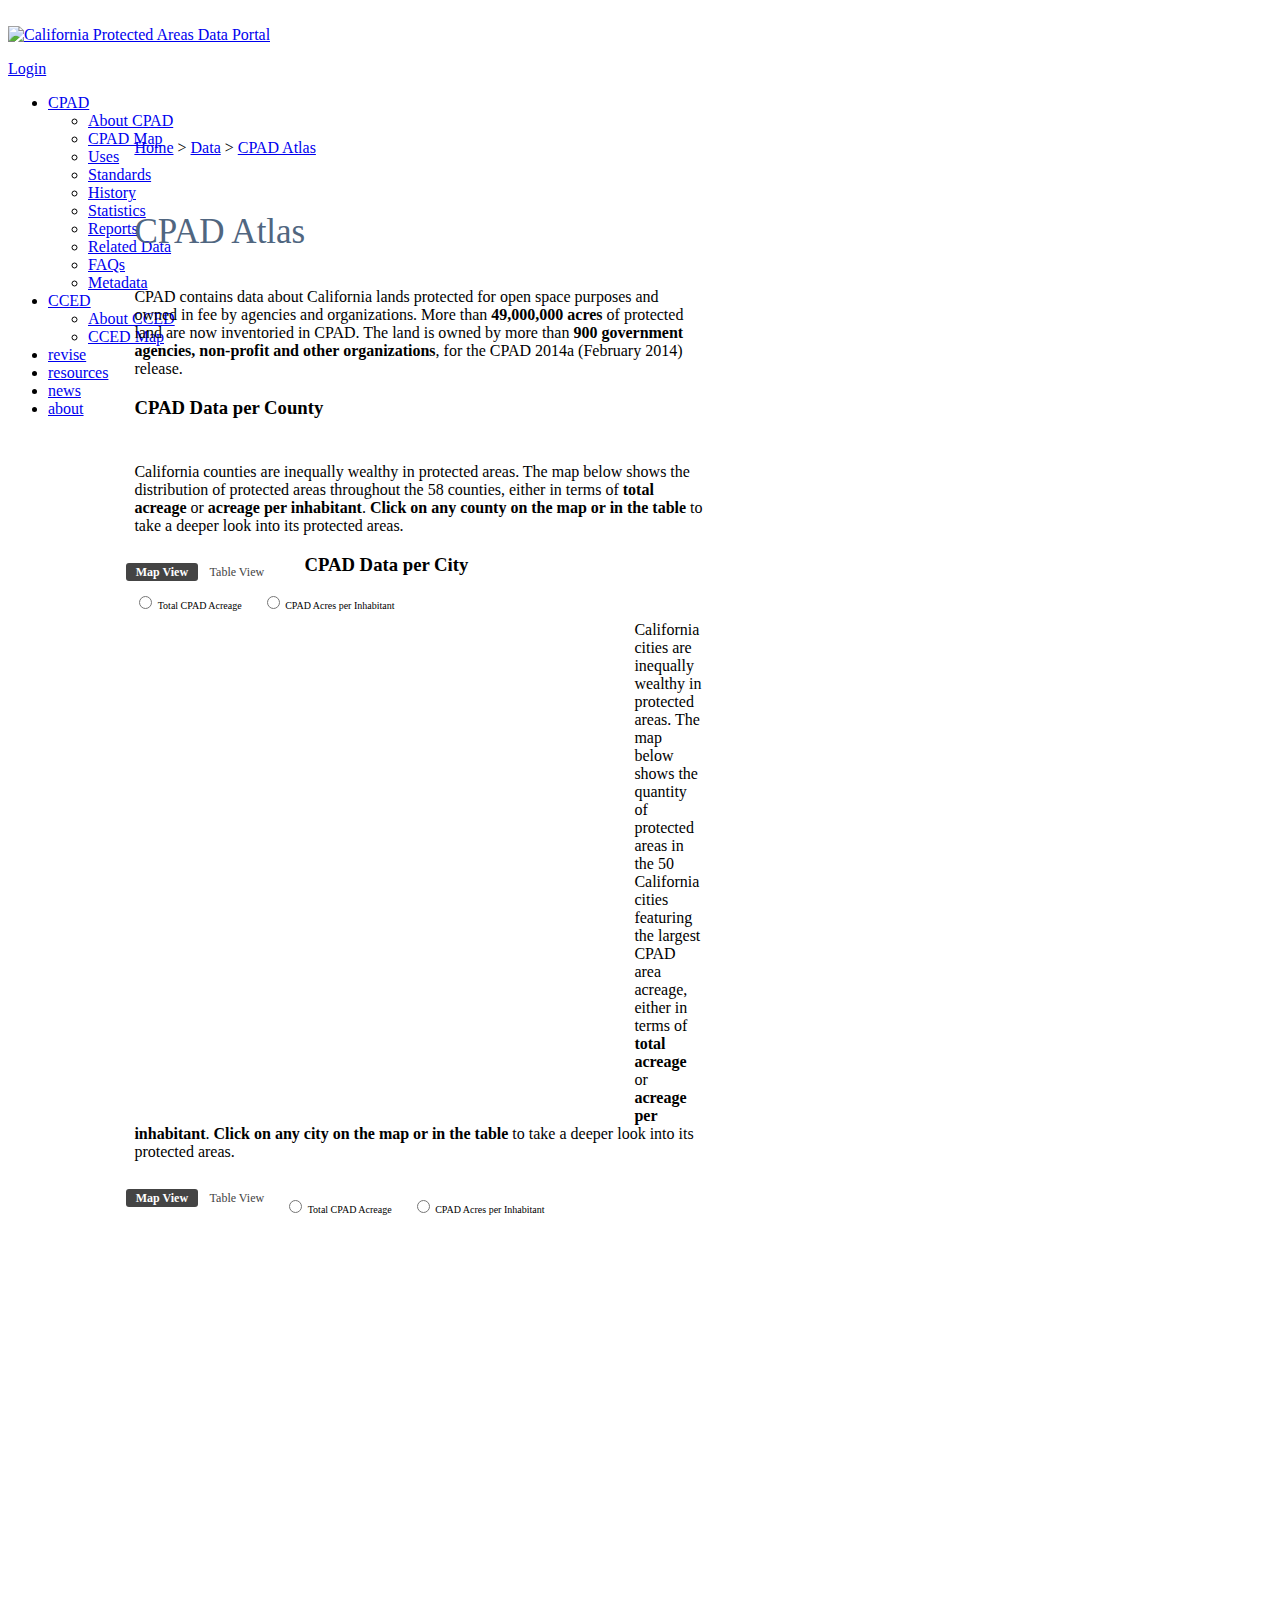
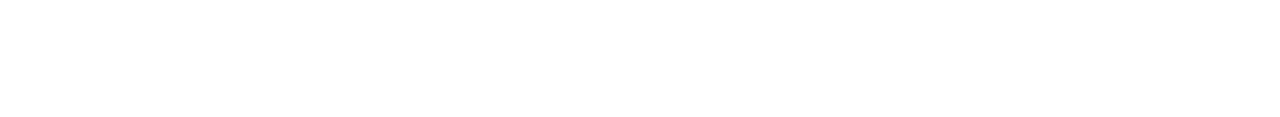
==== commit 008cf47f: "city map legend in" ====
--- a/index.html
+++ b/index.html
@@ -132,8 +132,8 @@
 
               <div>
                 <form class="mapScale">
-                  <label><input type="Radio" name="dataset" id="ac_tot" class="radio" value="ac_tot"> Total CPAD Acreage</label>
-                  <label><input type="Radio" name="dataset" id="POP_NORM" class="radio" value="POP_NORM"> CPAD Acres per Inhabitant</label>
+                  <label><input type="Radio" name="dataset" id="ac_totCounty" class="radioCounty" value="ac_tot"> Total CPAD Acreage</label>
+                  <label><input type="Radio" name="dataset" id="POP_NORMCounty" class="radioCounty" value="POP_NORM"> CPAD Acres per Inhabitant</label>
                 </form>
               </div>
 
@@ -405,8 +405,6 @@
           <p>California cities are inequally wealthy in protected areas. The map below shows the quantity of protected areas in the 50 California cities featuring the largest CPAD area acreage, either in terms of <strong>total acreage</strong> or <strong>acreage per inhabitant</strong>. <strong>Click on any city on the map or in the table</strong> to take a deeper look into its protected areas.</p>
         </div>
 
-<!--
-
         <form id="cityNav" class="switch switch-blue">
             <input type="radio" class="div2" name="viewTab" id="week2" checked>
             <label for="week2" class="switch-label switch-label-off">Map View</label>
@@ -417,16 +415,16 @@
 
         <div id="cityTabs">
 
-        <div id="div2" class="tab"> -->
+        <div id="div2" class="tab">
 
           <div id="cityMap" class="map">
 
-        <!--  <div>
+          <div>
             <form class="mapScale">
-              <label><input type="Radio" name="dataset" id="ac_tot" class="radio" value="ac_tot"> Total CPAD Acreage</label>
-              <label><input type="Radio" name="dataset" id="POP_NORM" class="radio" value="POP_NORM"> CPAD Acres per Inhabitant</label>
+              <label><input type="Radio" name="dataset" id="ac_totCity" class="radioCity" value="ac_tot"> Total CPAD Acreage</label>
+              <label><input type="Radio" name="dataset" id="POP_NORMCity" class="radioCity" value="POP_NORM"> CPAD Acres per Inhabitant</label>
             </form>
-          </div>-->
+          </div>
 
             <svg id="cityMapSvg" class="ca"></svg>
 
--- a/css/stylesheet.css
+++ b/css/stylesheet.css
@@ -77,6 +77,11 @@
   cursor: pointer;
 }
 
+circle.geo:hover {
+  fill-opacity: 0.9;
+  cursor: pointer;
+}
+
 path.chart:hover {
   fill-opacity: 0.8;
   cursor: pointer;
@@ -114,6 +119,17 @@
 stroke: #444;
 stroke-width: 0.5px;
 opacity:0.8;}
+
+.legend circle {
+  fill: none;
+  stroke: #ccc;
+}
+
+.legend text {
+  fill: #777;
+  font: 10px sans-serif;
+  text-anchor: middle;
+}
 
 .ca {
   width: 500px;
@@ -302,3 +318,8 @@
     -ms-appearance: checkbox;
     -o-appearance: checkbox;
 }
+
+.bubble {
+  fill-opacity: .5;
+  stroke-width: .5px;
+}
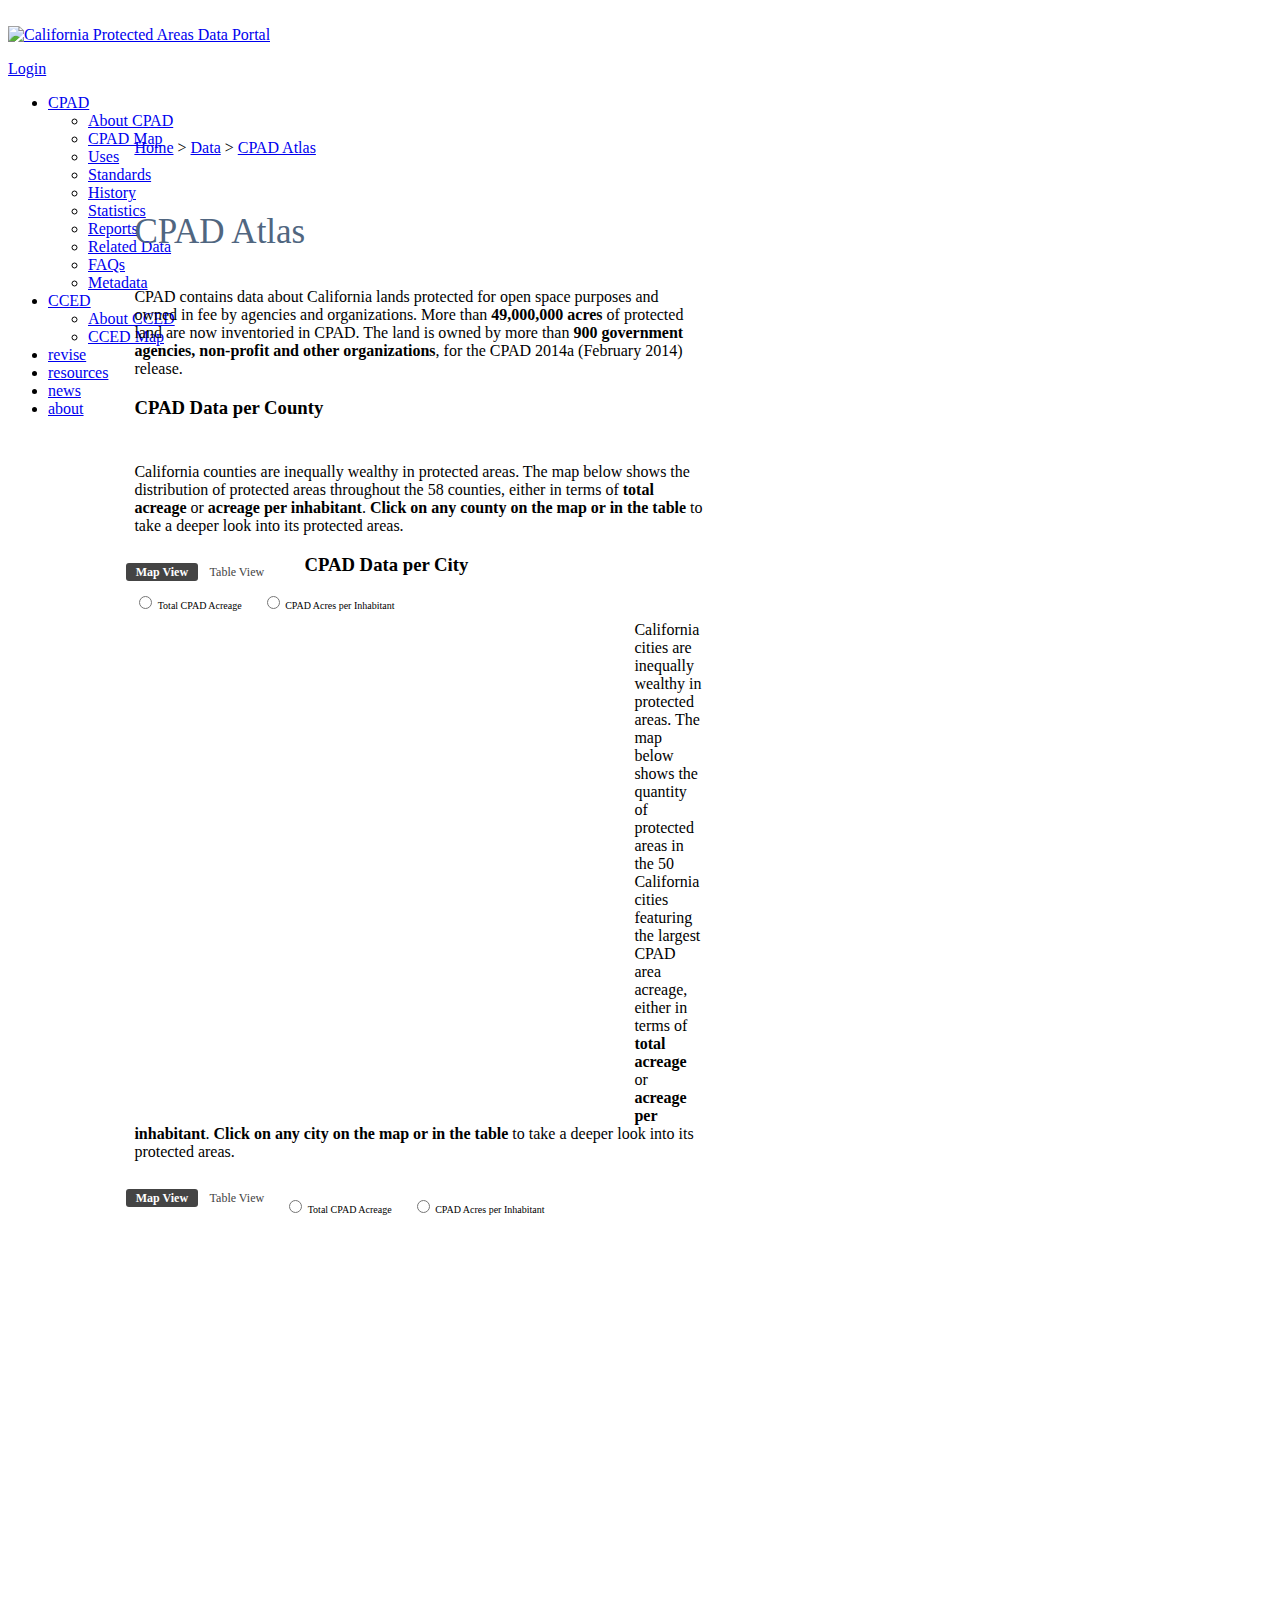
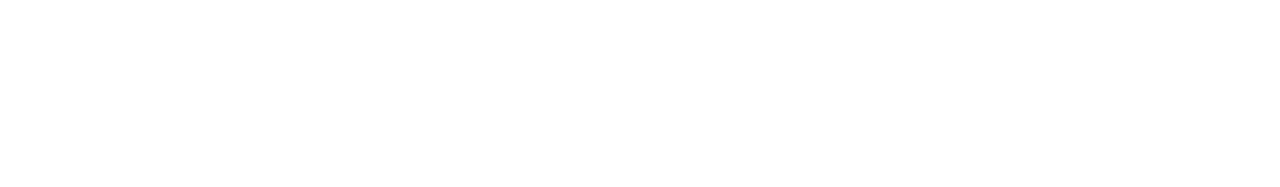
==== commit 61ff4d08: "city pies working" ====
--- a/index.html
+++ b/index.html
@@ -37,6 +37,9 @@
     <script src="js/countyPie2.js"></script>
     <script src="js/countyInfo.js"></script>
     <script src="js/cityMap.js"></script>
+    <script src="js/cityPie1.js"></script>
+    <script src="js/cityPie2.js"></script>
+    <script src="js/cityInfo.js"></script>
 
   </head>
 
@@ -670,7 +673,7 @@
         </div>
 
         </div>
-      </div>
+      </div>-->
 
         <div id="cityPies" class="pie">
 
@@ -684,7 +687,7 @@
 
           <svg id="cityPie2" class="pieChart" style="height: 260px; width: 100%;"></svg>
 
-        </div>-->
+        </div>
 
       </div>
 
--- a/css/stylesheet.css
+++ b/css/stylesheet.css
@@ -39,6 +39,13 @@
   z-index: 2;
 }
 
+.Mcity {
+  stroke:grey;
+  stroke-width: 0.5px;
+  fill-opacity: 1;
+  z-index: 2;
+}
+
 .previousCountyName {
   background: white;
   }
@@ -88,6 +95,12 @@
 }
 
 .Mcounty.selected {
+    fill-opacity: 0.3;
+    stroke-width: 0px;
+    z-index: 1;
+}
+
+.Mcity.selected {
     fill-opacity: 0.3;
     stroke-width: 0px;
     z-index: 1;
@@ -126,9 +139,8 @@
 }
 
 .legend text {
-  fill: #777;
+  fill: #444;
   font: 10px sans-serif;
-  text-anchor: middle;
 }
 
 .ca {
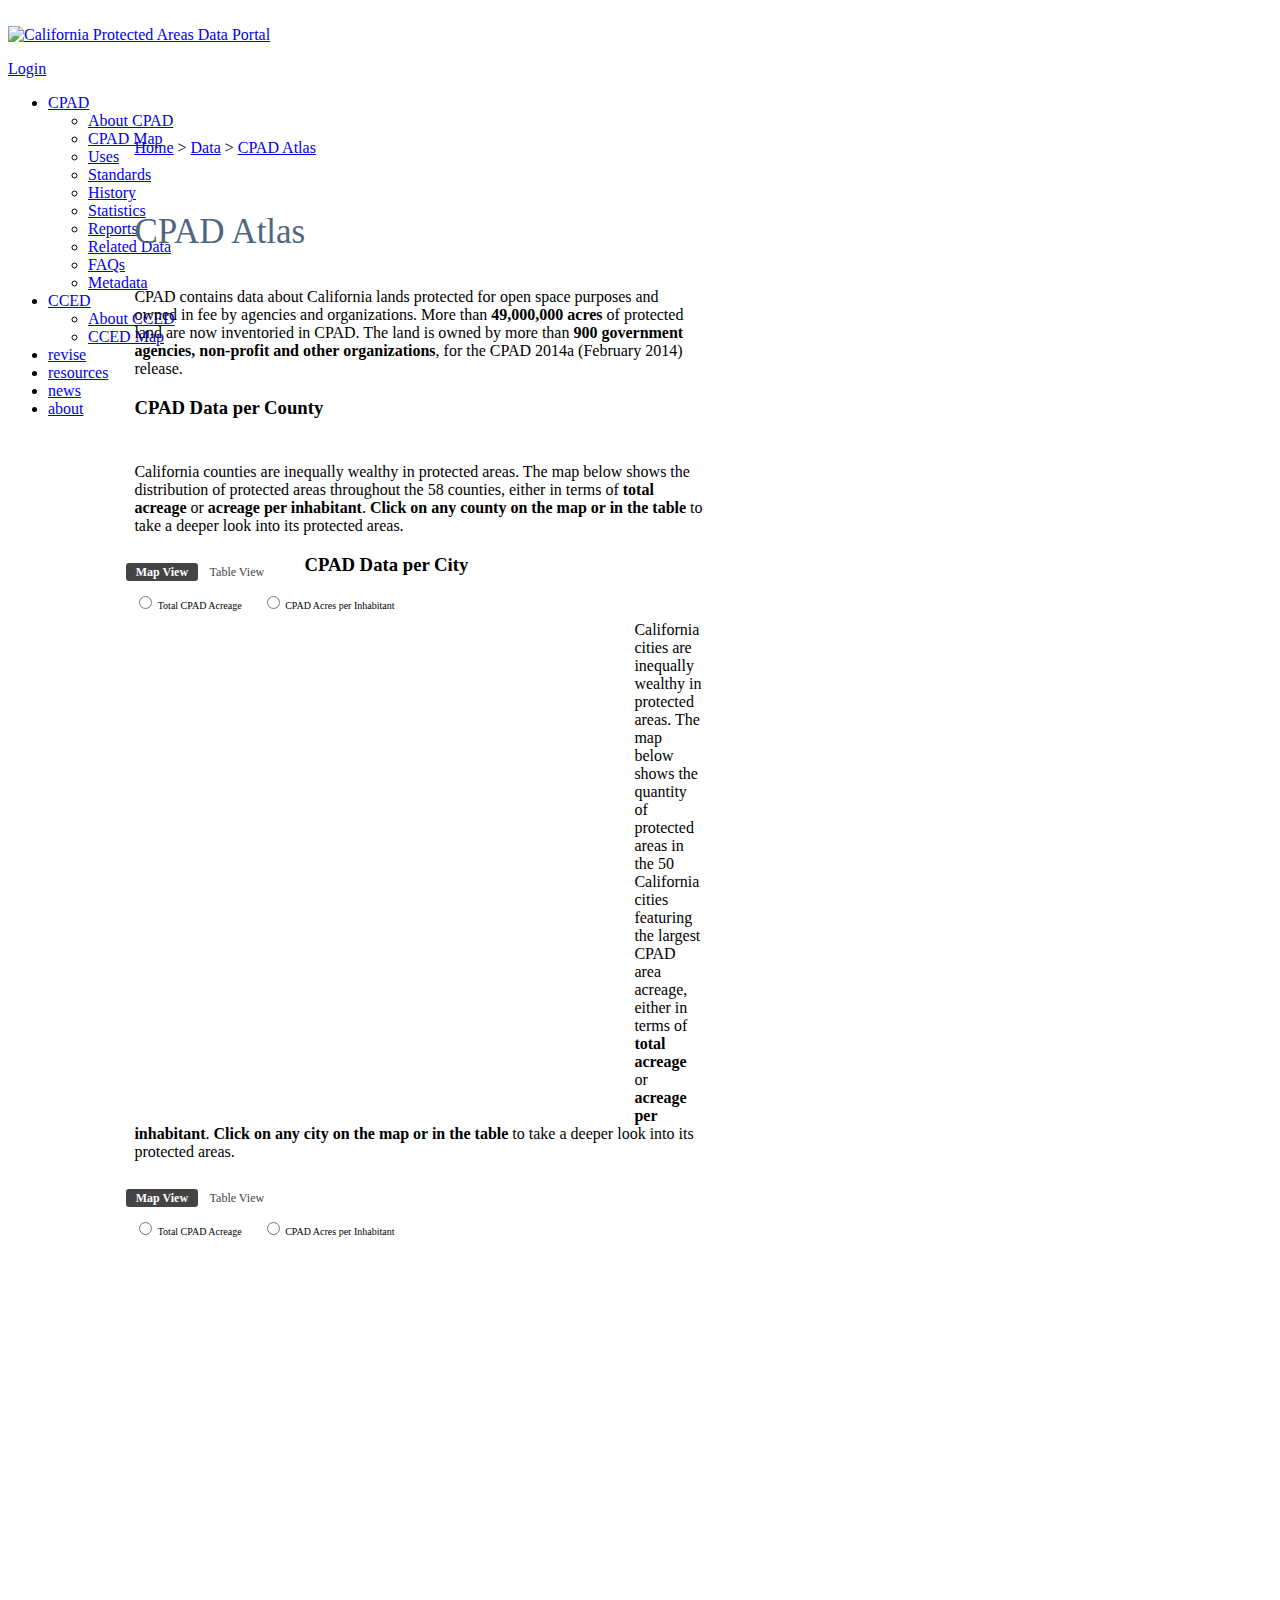
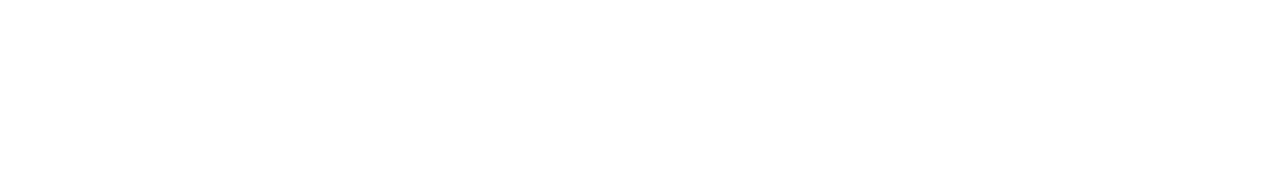
==== commit feab7cd4: "city table works" ====
--- a/index.html
+++ b/index.html
@@ -119,17 +119,17 @@
               <p>California counties are inequally wealthy in protected areas. The map below shows the distribution of protected areas throughout the 58 counties, either in terms of <strong>total acreage</strong> or <strong>acreage per inhabitant</strong>. <strong>Click on any county on the map or in the table</strong> to take a deeper look into its protected areas.</p>
             </div>
 
-            <form id="nav" class="switch switch-blue">
-                <input type="radio" class="div2" name="viewTab" id="week2" checked>
-                <label for="week2" class="switch-label switch-label-off">Map View</label>
-                <input type="radio" class="div1" name="viewTab" id="month2">
-                <label for="month2" class="switch-label switch-label-on">Table View</label>
+            <form id="countyNav" class="switch switch-blue">
+                <input type="radio" class="countyDiv2" name="viewCountyTab" id="county1" checked>
+                <label for="county1" class="switch-label switch-label-off">Map View</label>
+                <input type="radio" class="countyDiv1" name="viewCountyTab" id="county2">
+                <label for="county2" class="switch-label switch-label-on">Table View</label>
               <span class="switch-selection"></span>
             </form>
 
-            <div id="tabs">
-
-            <div id="div2" class="tab">
+            <div id="countyTabs">
+
+            <div id="countyDiv2" class="countyTab">
 
               <div id="countyMap" class="map">
 
@@ -146,7 +146,7 @@
 
             </div>
 
-            <div id="div1" class="tab">
+            <div id="countyDiv1" class="countyTab">
 
             <svg id="countyHeaders"></svg>
 
@@ -158,7 +158,9 @@
 
                 <script>
 
-                var selectedCountyTableHeader;
+                d3.json("Counties_stats_3col.json", function(data) {
+
+                var selectedTableHeader;
 
                 var index = [];
                 for (var i = 1; i < 59; i++) {index.push(i);}
@@ -211,8 +213,6 @@
 
                 var previousSort = null;
 
-                d3.json("Counties_stats_3col.json", function(data) {
-
                 refreshTable(null);
 
                 function refreshTable(sortOn){
@@ -241,7 +241,7 @@
                         else { return "default";}
                       })
                     .on("click", function (d, i) {
-                      selectedCountyTableHeader = i;
+                      selectedTableHeader = i;
                       if (i>=0) {
                       d3.select(".tableHeaderSelected").classed("tableHeaderSelected", false);
                       d3.select(this).classed("tableHeaderSelected", true);
@@ -301,7 +301,7 @@
                             // update rows
                             rows.sort(
                              function(a,b){
-                               if (selectedCountyTableHeader>0) {return sort(b[sortOn], a[sortOn]);}
+                               if (selectedTableHeader>0) {return sort(b[sortOn], a[sortOn]);}
                                else {return sort(a[sortOn], b[sortOn]);}
                             });
                             previousSort = null;
@@ -333,49 +333,50 @@
               <script type="text/javascript">
 
               (function(){
-              var tabs = document.getElementById("tabs");
-              var nav = $("input:radio[name=viewTab]").click(function() {
-                    var value = $(this).val();
+              var countyTabs = document.getElementById("countyTabs");
+              var countyNav = $("input:radio[name=viewCountyTab]").click(function() {
+                    var countyValue = $(this).val();
                     });
 
               //Hide all tabs
-              function hideTab1(){
-              var tab1 = document.getElementById("div1");
-                tab1.className = tab1.className + " hide";
-              }
-
-              function hideTab2(){
-              var tab2 = document.getElementById("div2");
-                tab2.className = tab2.className + " hide";
+              function hideCountyTab1(){
+              var countyTab1 = document.getElementById("countyDiv1");
+                countyTab1.className = countyTab1.className + " hide";
+              }
+
+              function hideCountyTab2(){
+              var countyTab2 = document.getElementById("countyDiv2");
+                countyTab2.className = countyTab2.className + " hide";
               }
 
               //hide tabs on load
-              hideTab1();
-              hideTab2();
-
-              function hideTabs(){
-              var tab = tabs.getElementsByTagName("div");
-              for(var i=0;i<=nav.length+1;i++){
-              if(tab[i].className == "tab"){
-                tab[i].className = tab[i].className + " hide";
+              hideCountyTab1();
+              hideCountyTab2();
+
+              function hideCountyTabs(){
+              //var countyTab = countyTabs.$("#countyDiv1,#countyDiv2");
+              var countyTab = countyTabs.getElementsByTagName("div");
+              for(var i=0;i<=countyNav.length+1;i++){
+              if(countyTab[i].className == "countyTab"){
+                countyTab[i].className = countyTab[i].className + " hide";
               }
               }
               }
 
               //Show the clicked tab
-              function showTab(tab){
-              document.getElementById(tab).className = "tab";
+              function showCountyTab(countyTab){
+              document.getElementById(countyTab).className = "countyTab";
               }
 
               //Add click events
-              for(var i=0;i<nav.length;i++){
-              nav[i].onclick = function(){
-              hideTabs();
-              showTab(this.className);
-              }
-              }
-
-              showTab("div2");
+              for(var i=0;i<countyNav.length;i++){
+              countyNav[i].onclick = function(){
+              hideCountyTabs();
+              showCountyTab(this.className);
+              }
+              }
+
+              showCountyTab("countyDiv2");
               }) ();
 
               </script>
@@ -409,16 +410,16 @@
         </div>
 
         <form id="cityNav" class="switch switch-blue">
-            <input type="radio" class="div2" name="viewTab" id="week2" checked>
-            <label for="week2" class="switch-label switch-label-off">Map View</label>
-            <input type="radio" class="div1" name="viewTab" id="month2">
-            <label for="month2" class="switch-label switch-label-on">Table View</label>
+            <input type="radio" class="cityDiv2" name="viewCityTab" id="city1" checked>
+            <label for="city1" class="switch-label switch-label-off">Map View</label>
+            <input type="radio" class="cityDiv1" name="viewCityTab" id="city2">
+            <label for="city2" class="switch-label switch-label-on">Table View</label>
           <span class="switch-selection"></span>
         </form>
 
         <div id="cityTabs">
 
-        <div id="div2" class="tab">
+        <div id="cityDiv2" class="cityTab">
 
           <div id="cityMap" class="map">
 
@@ -433,11 +434,9 @@
 
           </div>
 
-          <!--
-
         </div>
 
-        <div id="div1" class="tab">
+        <div id="cityDiv1" class="cityTab">
 
         <svg id="cityHeaders"></svg>
 
@@ -449,10 +448,12 @@
 
             <script>
 
-            var selectedCityTableHeader;
+            d3.json("Cities50_Cpad_pop_per1000.json", function(data) {
+
+            var selectedTableHeader;
 
             var index = [];
-            for (var i = 1; i < 59; i++) {index.push(i);}
+            for (var i = 1; i < 51; i++) {index.push(i);}
 
             var indexRect = d3.select("#cityIndex").selectAll("rect")
                              .data(index)
@@ -502,8 +503,6 @@
 
             var previousSort = null;
 
-            d3.json("Counties_stats_3col.json", function(data) {
-
             refreshTable(null);
 
             function refreshTable(sortOn){
@@ -532,7 +531,7 @@
                     else { return "default";}
                   })
                 .on("click", function (d, i) {
-                  selectedCountyTableHeader = i;
+                  selectedTableHeader = i;
                   if (i>=0) {
                   d3.select(".tableHeaderSelected").classed("tableHeaderSelected", false);
                   d3.select(this).classed("tableHeaderSelected", true);
@@ -542,23 +541,23 @@
 
               // fill the table
               // select rows
-              var rows = rowsGrp.selectAll("g.Tcounty").data(data,
-                function(d){ return d.County; });
+              var rows = rowsGrp.selectAll("g.Tcity").data(data,
+                function(d){ return d.City; });
 
               // create rows
               var rowsEnter = rows.enter().append("svg:g")
-                .attr("class", "Tcounty")
+                .attr("class", "Tcity")
                 .attr("transform", function (d, i){
                   return "translate(0," + (i) * (fieldHeight+1) + ")";
                 })
                 .on("click", function(d) {
-                                        selectedCounty = d.County;
-                                        countyClass(d.County);
-                                        updatePie1(d.County);
-                                        updatePie2(d.County);
-                                        updateCountyName(d.County);
-                                        updateCountyTot(d3.format(",")(d["Total CPAD Acreage"]));
-                                        updateCountyInh(d3.format(",")(d["CPAD Acres per 1,000 Inh."]));
+                                        selectedCity = d.City;
+                                        cityClass(d.City);
+                                        updateCityPie1(d.City);
+                                        updateCityPie2(d.City);
+                                        updateCityName(d.City);
+                                        updateCityTot(d3.format(",")(d["Total CPAD Acreage"]));
+                                        updateCityInh(d3.format(",")(d["CPAD Acres per 1,000 Inh."]));
                                       });
 
               // select cells
@@ -567,7 +566,7 @@
               // create cells
               var cellsEnter = cells.enter().append("svg:g")
                 .attr("class", "cell")
-                .attr("class", "Tcounty")
+                .attr("class", "Tcity")
                 .attr("transform", function (d, i){
                   return "translate(" + i * fieldWidth + ",0)";
                 });
@@ -592,7 +591,7 @@
                         // update rows
                         rows.sort(
                          function(a,b){
-                           if (selectedCountyTableHeader>0) {return sort(b[sortOn], a[sortOn]);}
+                           if (selectedTableHeader>0) {return sort(b[sortOn], a[sortOn]);}
                            else {return sort(a[sortOn], b[sortOn]);}
                         });
                         previousSort = null;
@@ -611,11 +610,11 @@
 
         });
 
-            var updatePie1;
-            var updatePie2;
-            var updateCountyName;
-            var updateCountyTot;
-            var updateCountyInh;
+            var updateCityPie1;
+            var updateCityPie2;
+            var updateCityName;
+            var updateCityTot;
+            var updateCityInh;
 
             </script>
 
@@ -624,56 +623,56 @@
           <script type="text/javascript">
 
           (function(){
-          var tabs = document.getElementById("tabs");
-          var nav = $("input:radio[name=viewTab]").click(function() {
-                var value = $(this).val();
+          var cityTabs = document.getElementById("cityTabs");
+          var cityNav = $("input:radio[name=viewCityTab]").click(function() {
+                var cityValue = $(this).val();
                 });
 
           //Hide all tabs
-          function hideTab1(){
-          var tab1 = document.getElementById("div1");
-            tab1.className = tab1.className + " hide";
-          }
-
-          function hideTab2(){
-          var tab2 = document.getElementById("div2");
-            tab2.className = tab2.className + " hide";
+          function hideCityTab1(){
+          var cityTab1 = document.getElementById("cityDiv1");
+            cityTab1.className = cityTab1.className + " hide";
+          }
+
+          function hideCityTab2(){
+          var cityTab2 = document.getElementById("cityDiv2");
+            cityTab2.className = cityTab2.className + " hide";
           }
 
           //hide tabs on load
-          hideTab1();
-          hideTab2();
-
-          function hideTabs(){
-          var tab = tabs.getElementsByTagName("div");
-          for(var i=0;i<=nav.length+1;i++){
-          if(tab[i].className == "tab"){
-            tab[i].className = tab[i].className + " hide";
+          hideCityTab1();
+          hideCityTab2();
+
+          function hideCityTabs(){
+          var cityTab = cityTabs.getElementsByTagName("div");
+          for(var i=0;i<=cityNav.length+1;i++){
+          if(cityTab[i].className == "cityTab"){
+            cityTab[i].className = cityTab[i].className + " hide";
           }
           }
           }
 
           //Show the clicked tab
-          function showTab(tab){
-          document.getElementById(tab).className = "tab";
+          function showCityTab(cityTab){
+          document.getElementById(cityTab).className = "cityTab";
           }
 
           //Add click events
-          for(var i=0;i<nav.length;i++){
-          nav[i].onclick = function(){
-          hideTabs();
-          showTab(this.className);
-          }
-          }
-
-          showTab("div2");
+          for(var i=0;i<cityNav.length;i++){
+          cityNav[i].onclick = function(){
+          hideCityTabs();
+          showCityTab(this.className);
+          }
+          }
+
+          showCityTab("cityDiv2");
           }) ();
 
           </script>
         </div>
 
         </div>
-      </div>-->
+      </div>
 
         <div id="cityPies" class="pie">
 
--- a/css/stylesheet.css
+++ b/css/stylesheet.css
@@ -50,7 +50,15 @@
   background: white;
   }
 
+.previousCityName {
+  background: white;
+  }
+
 #CountyName {
+  margin-bottom: 20px;
+}
+
+#CityName {
   margin-bottom: 20px;
 }
 
@@ -186,6 +194,10 @@
   float: left;
 }
 
+#cityHeaders {
+  float: left;
+}
+
 .rowsGrp {
   clear: both;
 }
@@ -219,7 +231,7 @@
     color: red;
 }
 
-#tabs {
+#countyTabs {
   clear: both;
   float: left;
 }
@@ -255,11 +267,81 @@
   float:right
 }
 
+#cityTabs {
+  clear: both;
+  float: left;
+}
+
+.Tcity {
+  fill: white;
+}
+
+.Tcity:hover{
+  opacity: 0.5;
+  cursor: pointer;
+  padding: -10px;
+}
+
+.Tcity text{
+  font-size: 10px;
+  fill: #444;
+  font-family: Helvetica, Arial,inherit;
+  text-anchor: middle;
+}
+
+.Tcity.selected g {
+    background: red;
+    background-opacity: 1;
+}
+
+.Tcity.selected g text {
+    font-weight: bold;
+    opacity: 1;
+    font-size: 14px;
+    color: red;
+}
+
+#cityTable{
+overflow: scroll;
+height: 500px;
+float: left;
+width: 463px;
+clear: both;
+border: 1px dotted lightGray;
+}
+
+#cityRow {
+display: block;
+width: 95%;
+height: 1050px;
+float: right;
+border-left: 1px dotted lightGray;
+}
+
+#cityIndex {
+  float: left;
+  width: 20px;
+  height: 1050px;
+  font-size: 10px;
+  fill: #444;
+  font-family: Helvetica, Arial,inherit;
+  text-anchor: middle;
+}
+
+#cityPies {
+  float:right
+}
+
 .hide{
     display: none;
   }
 
-#nav {
+#countyNav {
+  float: left;
+  width: 150px;
+}
+
+#cityNav {
   float: left;
   width: 150px;
 }
@@ -281,29 +363,57 @@
   cursor: pointer;
 }
 
-.div1 {
+.countyDiv1 {
   display: none;
 }
 
-.div1:checked + .switch-label {
+.countyDiv1:checked + .switch-label {
   font-weight: bold;
   transition: 0.15s ease-out;
   color: rgb(255, 255, 255);
 }
 
-.div1:checked + .switch-label-on ~ .switch-selection {
+.countyDiv1:checked + .switch-label-on ~ .switch-selection {
   left: 75px;
 }
 
-.div2 {
+.countyDiv2 {
   display: none;
 }
 
-.div2:checked + .switch-label-on ~ .switch-selection {
+.countyDiv2:checked + .switch-label-on ~ .switch-selection {
   left: 72px;
 }
 
-.div2:checked + .switch-label {
+.countyDiv2:checked + .switch-label {
+  font-weight: bold;
+  transition: 0.15s ease-out;
+  color: rgb(255, 255, 255);
+}
+
+.cityDiv1 {
+  display: none;
+}
+
+.cityDiv1:checked + .switch-label {
+  font-weight: bold;
+  transition: 0.15s ease-out;
+  color: rgb(255, 255, 255);
+}
+
+.cityDiv1:checked + .switch-label-on ~ .switch-selection {
+  left: 75px;
+}
+
+.cityDiv2 {
+  display: none;
+}
+
+.cityDiv2:checked + .switch-label-on ~ .switch-selection {
+  left: 72px;
+}
+
+.cityDiv2:checked + .switch-label {
   font-weight: bold;
   transition: 0.15s ease-out;
   color: rgb(255, 255, 255);
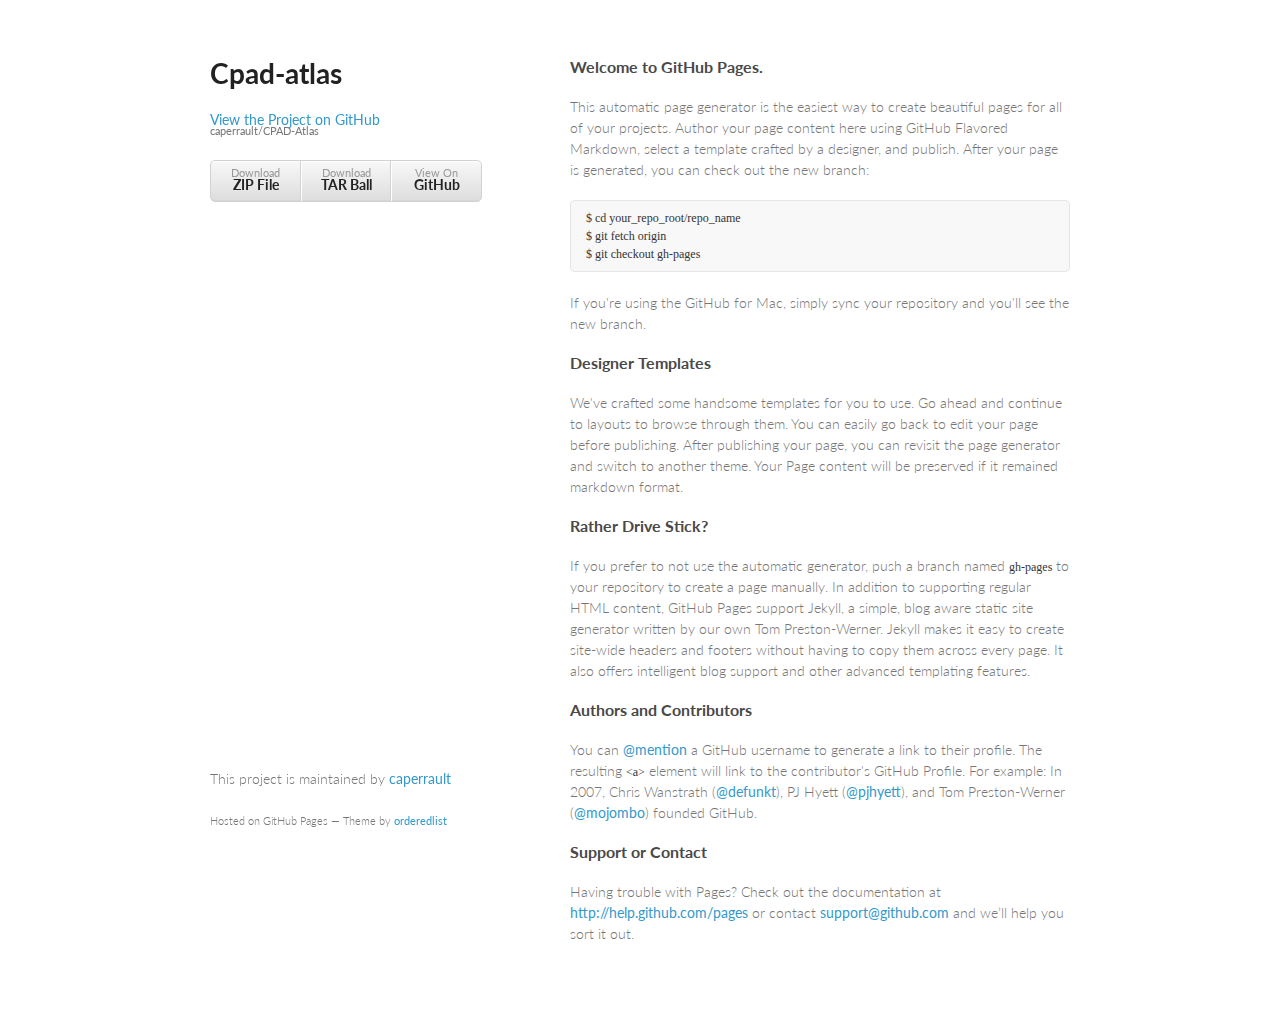
==== commit 22148258: "Create gh-pages branch via GitHub" ====
--- a/index.html
+++ b/index.html
@@ -1,695 +1,71 @@
-<!DOCTYPE html>
+<!doctype html>
 <html>
   <head>
+    <meta charset="utf-8">
+    <meta http-equiv="X-UA-Compatible" content="chrome=1">
+    <title>Cpad-atlas by caperrault</title>
 
-    <meta charset="utf-8">
+    <link rel="stylesheet" href="stylesheets/styles.css">
+    <link rel="stylesheet" href="stylesheets/pygment_trac.css">
+    <meta name="viewport" content="width=device-width, initial-scale=1, user-scalable=no">
+    <!--[if lt IE 9]>
+    <script src="//html5shiv.googlecode.com/svn/trunk/html5.js"></script>
+    <![endif]-->
+  </head>
+  <body>
+    <div class="wrapper">
+      <header>
+        <h1>Cpad-atlas</h1>
+        <p></p>
 
-	  <title>California Protected Areas Data Portal</title>
+        <p class="view"><a href="https://github.com/caperrault/CPAD-Atlas">View the Project on GitHub <small>caperrault/CPAD-Atlas</small></a></p>
 
-    <meta name="description" content="">
-	  <meta name="author" content="">
-    <meta name="google-site-verification" content="7dej4jCbuusOJlIEYMbqRMG3b7whAst3-VM1u-qmfI4" />
-    <meta name="viewport" content="width=device-width, initial-scale=1, maximum-scale=1">
 
-    <link rel="stylesheet" type="text/css" href="http://www.calands.org/css/base.css" />
-	  <link rel="stylesheet" type="text/css" href="http://www.calands.org/css/skeleton-fluid.css" />
-	  <link rel="stylesheet" type="text/css" href="http://www.calands.org/css/layout.css" />
-    <link rel="stylesheet" type="text/css" href="http://www.calands.org/css/smoothness/jquery-ui-1.9.1.custom.css" />
-    <link rel="stylesheet" type="text/css" href="http://www.calands.org/highslide/highslide.css" />
-	  <link rel="stylesheet" type="text/css" href="http://www.calands.org/css/style.css" />
-    <link rel="stylesheet" type="text/css" href="css/stylesheet.css" />
+        <ul>
+          <li><a href="https://github.com/caperrault/CPAD-Atlas/zipball/master">Download <strong>ZIP File</strong></a></li>
+          <li><a href="https://github.com/caperrault/CPAD-Atlas/tarball/master">Download <strong>TAR Ball</strong></a></li>
+          <li><a href="https://github.com/caperrault/CPAD-Atlas">View On <strong>GitHub</strong></a></li>
+        </ul>
+      </header>
+      <section>
+        <h3>
+<a name="welcome-to-github-pages" class="anchor" href="#welcome-to-github-pages"><span class="octicon octicon-link"></span></a>Welcome to GitHub Pages.</h3>
 
-    <script type="text/javascript">
-		var BASE_URL = "http://www.calands.org/";
-        var NAV_PAGE = "data";
-	  </script>
+<p>This automatic page generator is the easiest way to create beautiful pages for all of your projects. Author your page content here using GitHub Flavored Markdown, select a template crafted by a designer, and publish. After your page is generated, you can check out the new branch:</p>
 
-    <script src="https://maps.googleapis.com/maps/api/js?sensor=false"></script>
-	  <script src="http://www.calands.org/js/jquery-1.9.0.min.js" type="text/javascript"></script>
-	  <script src="http://www.calands.org/js/jquery-ui-1.10.0.custom.min.js" type="text/javascript"></script>
-    <script src="http://www.calands.org/highslide/highslide-full_jscompress.js" type="text/javascript"></script>
-	  <script src="http://www.calands.org/js/index.js" type="text/javascript"></script>
-    <script src="http://d3js.org/d3.v3.min.js"></script>
-    <script src="http://d3js.org/topojson.v1.min.js"></script>
-    <script src="http://ajax.googleapis.com/ajax/libs/jquery/1.11.1/jquery.min.js"></script>
-    <script src="js/countyMap.js"></script>
-    <script src="js/countyPie1.js"></script>
-    <script src="js/countyPie2.js"></script>
-    <script src="js/countyInfo.js"></script>
-    <script src="js/cityMap.js"></script>
-    <script src="js/cityPie1.js"></script>
-    <script src="js/cityPie2.js"></script>
-    <script src="js/cityInfo.js"></script>
+<pre><code>$ cd your_repo_root/repo_name
+$ git fetch origin
+$ git checkout gh-pages
+</code></pre>
 
-  </head>
+<p>If you're using the GitHub for Mac, simply sync your repository and you'll see the new branch.</p>
 
-  <body>
+<h3>
+<a name="designer-templates" class="anchor" href="#designer-templates"><span class="octicon octicon-link"></span></a>Designer Templates</h3>
 
-    <div class="container">
-		    <div class="header">
+<p>We've crafted some handsome templates for you to use. Go ahead and continue to layouts to browse through them. You can easily go back to edit your page before publishing. After publishing your page, you can revisit the page generator and switch to another theme. Your Page content will be preserved if it remained markdown format.</p>
 
-           <div class="one column">&nbsp;</div>
+<h3>
+<a name="rather-drive-stick" class="anchor" href="#rather-drive-stick"><span class="octicon octicon-link"></span></a>Rather Drive Stick?</h3>
 
-           <div class="five columns">
-             <a href="http://www.calands.org/"><img src="http://www.calands.org/images/cpad-logo-blue.png" alt="California Protected Areas Data Portal" /></a>
-           </div>
+<p>If you prefer to not use the automatic generator, push a branch named <code>gh-pages</code> to your repository to create a page manually. In addition to supporting regular HTML content, GitHub Pages support Jekyll, a simple, blog aware static site generator written by our own Tom Preston-Werner. Jekyll makes it easy to create site-wide headers and footers without having to copy them across every page. It also offers intelligent blog support and other advanced templating features.</p>
 
-	         <div id="navigation" class="nine columns">
-             <p class="login"><a href="http://www.calands.org/admin">Login</a></p>
-                <ul>
-          			<li>
-          				<a href="http://www.calands.org/data">CPAD</a>
-          				<div class="dd">
-          					<ul>
-          						<li><a href="http://www.calands.org/data">About CPAD</a></li>
-          						<li><a href="http://www.calands.org/map">CPAD Map</a></li>
-          						<li><a href="http://www.calands.org/data/uses">Uses</a></li>
-          						<li><a href="http://www.calands.org/data/standards">Standards</a></li>
-          						<li><a href="http://www.calands.org/data/history">History</a></li>
-          						<li><a href="http://www.calands.org/data/statistics">Statistics</a></li>
-          						<li><a href="http://www.calands.org/data/reports">Reports</a></li>
-          						<li><a href="http://www.calands.org/data/related">Related Data</a></li>
-          						<li><a href="http://www.calands.org/data/faqs">FAQs</a></li>
-          						<li><a href="http://www.calands.org/data/metadata">Metadata</a></li>
-          					</ul>
-          				</div>
-          			</li>
-          			<li>
-          				<a href="http://www.calands.org/cced">CCED</a>
-          				<div class="dd">
-          					<ul>
-          						<li><a href="http://www.calands.org/cced">About CCED</a></li>
-          						<li><a href="http://www.calands.org/ccedmap">CCED Map</a></li>
-          					</ul>
-          				</div>
-          			</li>
-          			<li>
-          				<a href="http://www.calands.org/revise">revise</a>
-          			</li>
-          			<li>
-        				<a href="http://www.calands.org/resources">resources</a>
-        			  </li>
-          			<li>
-          				<a href="http://www.calands.org/news">news</a>
-          			</li>
-          			<li>
-        				<a href="http://www.calands.org/about">about</a>
-        			  </li>
-      		   </ul>
-      	    </div>
-          </div>
+<h3>
+<a name="authors-and-contributors" class="anchor" href="#authors-and-contributors"><span class="octicon octicon-link"></span></a>Authors and Contributors</h3>
 
-        <div id="main" class="page" style="">
+<p>You can <a href="https://github.com/blog/821" class="user-mention">@mention</a> a GitHub username to generate a link to their profile. The resulting <code>&lt;a&gt;</code> element will link to the contributor's GitHub Profile. For example: In 2007, Chris Wanstrath (<a href="https://github.com/defunkt" class="user-mention">@defunkt</a>), PJ Hyett (<a href="https://github.com/pjhyett" class="user-mention">@pjhyett</a>), and Tom Preston-Werner (<a href="https://github.com/mojombo" class="user-mention">@mojombo</a>) founded GitHub.</p>
 
-          <div id="breadcrumbs" style="">
-              <p class="breadcrumbs"><a href="http://www.calands.org/">Home</a> > <a href="http://www.calands.org/data">Data</a> > <a href="http://localhost:8000/">CPAD Atlas</a></p>
-          </div>
+<h3>
+<a name="support-or-contact" class="anchor" href="#support-or-contact"><span class="octicon octicon-link"></span></a>Support or Contact</h3>
 
-		      <h2 style="padding-top:0;">CPAD Atlas</h2>
-
-          <div class="content">
-            <p>CPAD contains data about California lands protected for open space purposes and owned in fee by agencies and organizations. More than <strong>49,000,000 acres</strong> of protected land are now inventoried in CPAD. The land is owned by more than <strong>900 government agencies, non-profit and other organizations</strong>, for the CPAD 2014a (February 2014) release.</p>
-          </div>
-
-          <h3>CPAD Data per County</h3>
-
-          <div id="countyChapter">
-
-            <div class="content">
-              <p>California counties are inequally wealthy in protected areas. The map below shows the distribution of protected areas throughout the 58 counties, either in terms of <strong>total acreage</strong> or <strong>acreage per inhabitant</strong>. <strong>Click on any county on the map or in the table</strong> to take a deeper look into its protected areas.</p>
-            </div>
-
-            <form id="countyNav" class="switch switch-blue">
-                <input type="radio" class="countyDiv2" name="viewCountyTab" id="county1" checked>
-                <label for="county1" class="switch-label switch-label-off">Map View</label>
-                <input type="radio" class="countyDiv1" name="viewCountyTab" id="county2">
-                <label for="county2" class="switch-label switch-label-on">Table View</label>
-              <span class="switch-selection"></span>
-            </form>
-
-            <div id="countyTabs">
-
-            <div id="countyDiv2" class="countyTab">
-
-              <div id="countyMap" class="map">
-
-              <div>
-                <form class="mapScale">
-                  <label><input type="Radio" name="dataset" id="ac_totCounty" class="radioCounty" value="ac_tot"> Total CPAD Acreage</label>
-                  <label><input type="Radio" name="dataset" id="POP_NORMCounty" class="radioCounty" value="POP_NORM"> CPAD Acres per Inhabitant</label>
-                </form>
-              </div>
-
-                <svg id="countyMapSvg" class="ca"></svg>
-
-              </div>
-
-            </div>
-
-            <div id="countyDiv1" class="countyTab">
-
-            <svg id="countyHeaders"></svg>
-
-              <div id="countyTable" class="table">
-
-              <svg id="countyIndex" class="cell"></svg>
-
-              <svg id="countyRow"></svg>
-
-                <script>
-
-                d3.json("Counties_stats_3col.json", function(data) {
-
-                var selectedTableHeader;
-
-                var index = [];
-                for (var i = 1; i < 59; i++) {index.push(i);}
-
-                var indexRect = d3.select("#countyIndex").selectAll("rect")
-                                 .data(index)
-                                 .enter()
-                                 .append("rect")
-                                 .attr("y", function(d, i) {return i * 21;})
-                                 .attr("x", 0)
-                                 .attr("width", 20)
-                                 .attr("height", 21)
-                                 .attr("fill", "white")
-                                 .classed("tableHeader", "true");
-
-                var indexNumber = d3.select("#countyIndex").selectAll("text")
-                             .data(index)
-                             .enter()
-                             .append("text")
-                             .attr("y", function(d, i) {return (i*21) + 14;})
-                             .attr("x", 10)
-                             .attr("width", 20)
-                             .attr("height", 21)
-                             .attr("font-weight", "bold")
-                             .text(function (d, i) {return d;});
-
-                var width = 500,
-                    height = 1000;
-
-                var fieldHeight = 20;
-                var fieldWidth = 145;
-
-                var canvasH = d3.select("#countyHeaders")
-                    .attr("width", width)
-                    .attr("height", fieldHeight)
-                    .attr("x", 20)
-                    .append("g");
-
-                var canvasR = d3.select("#countyRow")
-                    .attr("width", width)
-                    .attr("height", height)
-                    .append("g");
-
-                var headerGrp = canvasH.append("g")
-                                .attr("class", "headerGrp")
-                                .attr("x", 20);
-
-                var rowsGrp = canvasR.append("g")
-                              .attr("class","rowsGrp");
-
-                var previousSort = null;
-
-                refreshTable(null);
-
-                function refreshTable(sortOn){
-
-                  // create the table header
-                  var header = headerGrp.selectAll("g")
-                    .data(d3.keys(data[0]))
-                    .enter()
-                    .append("g")
-                    .attr("class", "tableHeader")
-                    .attr("transform", function (d, i){
-                      return "translate("+ i* fieldWidth + ",0)";
-                    });
-
-                  header.append("rect")
-                    .attr("width", fieldWidth + 30)
-                    .attr("height", fieldHeight);
-
-                  header.append("text")
-                    .attr("x", fieldWidth/2 + 25)
-                    .attr("y", fieldHeight/2)
-                    .attr("dy", ".35em")
-                    .text(function (d) { return d;})
-                    .style("cursor", function (d, i) {
-                        if (i>=0) { return "s-resize";}
-                        else { return "default";}
-                      })
-                    .on("click", function (d, i) {
-                      selectedTableHeader = i;
-                      if (i>=0) {
-                      d3.select(".tableHeaderSelected").classed("tableHeaderSelected", false);
-                      d3.select(this).classed("tableHeaderSelected", true);
-                      return refreshTable(d);
-                      }
-                    });
-
-                  // fill the table
-                  // select rows
-                  var rows = rowsGrp.selectAll("g.Tcounty").data(data,
-                    function(d){ return d.County; });
-
-                  // create rows
-                  var rowsEnter = rows.enter().append("svg:g")
-                    .attr("class", "Tcounty")
-                    .attr("transform", function (d, i){
-                      return "translate(0," + (i) * (fieldHeight+1) + ")";
-                    })
-                    .on("click", function(d) {
-                                            selectedCounty = d.County;
-                                            countyClass(d.County);
-                                            updatePie1(d.County);
-                                            updatePie2(d.County);
-                                            updateCountyName(d.County);
-                                            updateCountyTot(d3.format(",")(d["Total CPAD Acreage"]));
-                                            updateCountyInh(d3.format(",")(d["CPAD Acres per 1,000 Inh."]));
-                                          });
-
-                  // select cells
-                  var cells = rows.selectAll("g.cell").data(function(d){return d3.values(d);});
-
-                  // create cells
-                  var cellsEnter = cells.enter().append("svg:g")
-                    .attr("class", "cell")
-                    .attr("class", "Tcounty")
-                    .attr("transform", function (d, i){
-                      return "translate(" + i * fieldWidth + ",0)";
-                    });
-
-                  cellsEnter.append("rect")
-                    .attr("width", fieldWidth)
-                    .attr("height", fieldHeight);
-
-                  cellsEnter.append("text")
-                    .attr("x", fieldWidth / 2)
-                    .attr("y", fieldHeight / 2)
-                    .attr("dy", ".35em")
-                    .text( function (d) { if (typeof d == "number") {
-                      return d3.format(',')(d);}
-                      else {return d;}
-                      });
-
-                  //update if not in initialisation
-                  // update rows
-
-                  if(sortOn !== null) {
-                            // update rows
-                            rows.sort(
-                             function(a,b){
-                               if (selectedTableHeader>0) {return sort(b[sortOn], a[sortOn]);}
-                               else {return sort(a[sortOn], b[sortOn]);}
-                            });
-                            previousSort = null;
-
-                            rows.transition()
-                              .duration(500)
-                              .attr("transform", function (d, i){
-                                return "translate(0," + (i) * (fieldHeight+1) + ")";
-                              });
-                        }
-                      }
-
-                function sort(a,b){
-                    return a > b ? 1 : a == b ? 0 : -1;
-                }
-
-            });
-
-                var updatePie1;
-                var updatePie2;
-                var updateCountyName;
-                var updateCountyTot;
-                var updateCountyInh;
-
-                </script>
-
-              </svg>
-
-              <script type="text/javascript">
-
-              (function(){
-              var countyTabs = document.getElementById("countyTabs");
-              var countyNav = $("input:radio[name=viewCountyTab]").click(function() {
-                    var countyValue = $(this).val();
-                    });
-
-              //Hide all tabs
-              function hideCountyTab1(){
-              var countyTab1 = document.getElementById("countyDiv1");
-                countyTab1.className = countyTab1.className + " hide";
-              }
-
-              function hideCountyTab2(){
-              var countyTab2 = document.getElementById("countyDiv2");
-                countyTab2.className = countyTab2.className + " hide";
-              }
-
-              //hide tabs on load
-              hideCountyTab1();
-              hideCountyTab2();
-
-              function hideCountyTabs(){
-              //var countyTab = countyTabs.$("#countyDiv1,#countyDiv2");
-              var countyTab = countyTabs.getElementsByTagName("div");
-              for(var i=0;i<=countyNav.length+1;i++){
-              if(countyTab[i].className == "countyTab"){
-                countyTab[i].className = countyTab[i].className + " hide";
-              }
-              }
-              }
-
-              //Show the clicked tab
-              function showCountyTab(countyTab){
-              document.getElementById(countyTab).className = "countyTab";
-              }
-
-              //Add click events
-              for(var i=0;i<countyNav.length;i++){
-              countyNav[i].onclick = function(){
-              hideCountyTabs();
-              showCountyTab(this.className);
-              }
-              }
-
-              showCountyTab("countyDiv2");
-              }) ();
-
-              </script>
-            </div>
-
-            </div>
-          </div>
-
-            <div id="countyPies" class="pie">
-
-              <svg id="countyName" class="selectedElement" style="height: 40px; width: 100%;"></svg>
-
-              <svg id="countyTot" class="selectedElement" style="height: 20px; width: 100%;"></svg>
-
-              <svg id="countyInh" class="selectedElement" style="height: 20px; width: 100%;"></svg>
-
-              <svg id="countyPie1" class="pieChart" style="height: 210px; width: 100%;"></svg>
-
-              <svg id="countyPie2" class="pieChart" style="height: 260px; width: 100%;"></svg>
-
-            </div>
-
-          </div>
-
-      <h3>CPAD Data per City</h3>
-
-      <div id="cityChapter">
-
-        <div class="content">
-          <p>California cities are inequally wealthy in protected areas. The map below shows the quantity of protected areas in the 50 California cities featuring the largest CPAD area acreage, either in terms of <strong>total acreage</strong> or <strong>acreage per inhabitant</strong>. <strong>Click on any city on the map or in the table</strong> to take a deeper look into its protected areas.</p>
-        </div>
-
-        <form id="cityNav" class="switch switch-blue">
-            <input type="radio" class="cityDiv2" name="viewCityTab" id="city1" checked>
-            <label for="city1" class="switch-label switch-label-off">Map View</label>
-            <input type="radio" class="cityDiv1" name="viewCityTab" id="city2">
-            <label for="city2" class="switch-label switch-label-on">Table View</label>
-          <span class="switch-selection"></span>
-        </form>
-
-        <div id="cityTabs">
-
-        <div id="cityDiv2" class="cityTab">
-
-          <div id="cityMap" class="map">
-
-          <div>
-            <form class="mapScale">
-              <label><input type="Radio" name="dataset" id="ac_totCity" class="radioCity" value="ac_tot"> Total CPAD Acreage</label>
-              <label><input type="Radio" name="dataset" id="POP_NORMCity" class="radioCity" value="POP_NORM"> CPAD Acres per Inhabitant</label>
-            </form>
-          </div>
-
-            <svg id="cityMapSvg" class="ca"></svg>
-
-          </div>
-
-        </div>
-
-        <div id="cityDiv1" class="cityTab">
-
-        <svg id="cityHeaders"></svg>
-
-          <div id="cityTable" class="table">
-
-          <svg id="cityIndex" class="cell"></svg>
-
-          <svg id="cityRow"></svg>
-
-            <script>
-
-            d3.json("Cities50_Cpad_pop_per1000.json", function(data) {
-
-            var selectedTableHeader;
-
-            var index = [];
-            for (var i = 1; i < 51; i++) {index.push(i);}
-
-            var indexRect = d3.select("#cityIndex").selectAll("rect")
-                             .data(index)
-                             .enter()
-                             .append("rect")
-                             .attr("y", function(d, i) {return i * 21;})
-                             .attr("x", 0)
-                             .attr("width", 20)
-                             .attr("height", 21)
-                             .attr("fill", "white")
-                             .classed("tableHeader", "true");
-
-            var indexNumber = d3.select("#cityIndex").selectAll("text")
-                         .data(index)
-                         .enter()
-                         .append("text")
-                         .attr("y", function(d, i) {return (i*21) + 14;})
-                         .attr("x", 10)
-                         .attr("width", 20)
-                         .attr("height", 21)
-                         .attr("font-weight", "bold")
-                         .text(function (d, i) {return d;});
-
-            var width = 500,
-                height = 1000;
-
-            var fieldHeight = 20;
-            var fieldWidth = 145;
-
-            var canvasH = d3.select("#cityHeaders")
-                .attr("width", width)
-                .attr("height", fieldHeight)
-                .attr("x", 20)
-                .append("g");
-
-            var canvasR = d3.select("#cityRow")
-                .attr("width", width)
-                .attr("height", height)
-                .append("g");
-
-            var headerGrp = canvasH.append("g")
-                            .attr("class", "headerGrp")
-                            .attr("x", 20);
-
-            var rowsGrp = canvasR.append("g")
-                          .attr("class","rowsGrp");
-
-            var previousSort = null;
-
-            refreshTable(null);
-
-            function refreshTable(sortOn){
-
-              // create the table header
-              var header = headerGrp.selectAll("g")
-                .data(d3.keys(data[0]))
-                .enter()
-                .append("g")
-                .attr("class", "tableHeader")
-                .attr("transform", function (d, i){
-                  return "translate("+ i* fieldWidth + ",0)";
-                });
-
-              header.append("rect")
-                .attr("width", fieldWidth + 30)
-                .attr("height", fieldHeight);
-
-              header.append("text")
-                .attr("x", fieldWidth/2 + 25)
-                .attr("y", fieldHeight/2)
-                .attr("dy", ".35em")
-                .text(function (d) { return d;})
-                .style("cursor", function (d, i) {
-                    if (i>=0) { return "s-resize";}
-                    else { return "default";}
-                  })
-                .on("click", function (d, i) {
-                  selectedTableHeader = i;
-                  if (i>=0) {
-                  d3.select(".tableHeaderSelected").classed("tableHeaderSelected", false);
-                  d3.select(this).classed("tableHeaderSelected", true);
-                  return refreshTable(d);
-                  }
-                });
-
-              // fill the table
-              // select rows
-              var rows = rowsGrp.selectAll("g.Tcity").data(data,
-                function(d){ return d.City; });
-
-              // create rows
-              var rowsEnter = rows.enter().append("svg:g")
-                .attr("class", "Tcity")
-                .attr("transform", function (d, i){
-                  return "translate(0," + (i) * (fieldHeight+1) + ")";
-                })
-                .on("click", function(d) {
-                                        selectedCity = d.City;
-                                        cityClass(d.City);
-                                        updateCityPie1(d.City);
-                                        updateCityPie2(d.City);
-                                        updateCityName(d.City);
-                                        updateCityTot(d3.format(",")(d["Total CPAD Acreage"]));
-                                        updateCityInh(d3.format(",")(d["CPAD Acres per 1,000 Inh."]));
-                                      });
-
-              // select cells
-              var cells = rows.selectAll("g.cell").data(function(d){return d3.values(d);});
-
-              // create cells
-              var cellsEnter = cells.enter().append("svg:g")
-                .attr("class", "cell")
-                .attr("class", "Tcity")
-                .attr("transform", function (d, i){
-                  return "translate(" + i * fieldWidth + ",0)";
-                });
-
-              cellsEnter.append("rect")
-                .attr("width", fieldWidth)
-                .attr("height", fieldHeight);
-
-              cellsEnter.append("text")
-                .attr("x", fieldWidth / 2)
-                .attr("y", fieldHeight / 2)
-                .attr("dy", ".35em")
-                .text( function (d) { if (typeof d == "number") {
-                  return d3.format(',')(d);}
-                  else {return d;}
-                  });
-
-              //update if not in initialisation
-              // update rows
-
-              if(sortOn !== null) {
-                        // update rows
-                        rows.sort(
-                         function(a,b){
-                           if (selectedTableHeader>0) {return sort(b[sortOn], a[sortOn]);}
-                           else {return sort(a[sortOn], b[sortOn]);}
-                        });
-                        previousSort = null;
-
-                        rows.transition()
-                          .duration(500)
-                          .attr("transform", function (d, i){
-                            return "translate(0," + (i) * (fieldHeight+1) + ")";
-                          });
-                    }
-                  }
-
-            function sort(a,b){
-                return a > b ? 1 : a == b ? 0 : -1;
-            }
-
-        });
-
-            var updateCityPie1;
-            var updateCityPie2;
-            var updateCityName;
-            var updateCityTot;
-            var updateCityInh;
-
-            </script>
-
-          </svg>
-
-          <script type="text/javascript">
-
-          (function(){
-          var cityTabs = document.getElementById("cityTabs");
-          var cityNav = $("input:radio[name=viewCityTab]").click(function() {
-                var cityValue = $(this).val();
-                });
-
-          //Hide all tabs
-          function hideCityTab1(){
-          var cityTab1 = document.getElementById("cityDiv1");
-            cityTab1.className = cityTab1.className + " hide";
-          }
-
-          function hideCityTab2(){
-          var cityTab2 = document.getElementById("cityDiv2");
-            cityTab2.className = cityTab2.className + " hide";
-          }
-
-          //hide tabs on load
-          hideCityTab1();
-          hideCityTab2();
-
-          function hideCityTabs(){
-          var cityTab = cityTabs.getElementsByTagName("div");
-          for(var i=0;i<=cityNav.length+1;i++){
-          if(cityTab[i].className == "cityTab"){
-            cityTab[i].className = cityTab[i].className + " hide";
-          }
-          }
-          }
-
-          //Show the clicked tab
-          function showCityTab(cityTab){
-          document.getElementById(cityTab).className = "cityTab";
-          }
-
-          //Add click events
-          for(var i=0;i<cityNav.length;i++){
-          cityNav[i].onclick = function(){
-          hideCityTabs();
-          showCityTab(this.className);
-          }
-          }
-
-          showCityTab("cityDiv2");
-          }) ();
-
-          </script>
-        </div>
-
-        </div>
-      </div>
-
-        <div id="cityPies" class="pie">
-
-          <svg id="cityName" class="selectedElement" style="height: 40px; width: 100%;"></svg>
-
-          <svg id="cityTot" class="selectedElement" style="height: 20px; width: 100%;"></svg>
-
-          <svg id="cityInh" class="selectedElement" style="height: 20px; width: 100%;"></svg>
-
-          <svg id="cityPie1" class="pieChart" style="height: 210px; width: 100%;"></svg>
-
-          <svg id="cityPie2" class="pieChart" style="height: 260px; width: 100%;"></svg>
-
-        </div>
-
-      </div>
-
+<p>Having trouble with Pages? Check out the documentation at <a href="http://help.github.com/pages">http://help.github.com/pages</a> or contact <a href="mailto:support@github.com">support@github.com</a> and we’ll help you sort it out.</p>
+      </section>
+      <footer>
+        <p>This project is maintained by <a href="https://github.com/caperrault">caperrault</a></p>
+        <p><small>Hosted on GitHub Pages &mdash; Theme by <a href="https://github.com/orderedlist">orderedlist</a></small></p>
+      </footer>
     </div>
+    <script src="javascripts/scale.fix.js"></script>
+    
   </body>
-</html>
+</html>--- a/stylesheets/styles.css
+++ b/stylesheets/styles.css
@@ -0,0 +1,255 @@
+@import url(https://fonts.googleapis.com/css?family=Lato:300italic,700italic,300,700);
+
+body {
+  padding:50px;
+  font:14px/1.5 Lato, "Helvetica Neue", Helvetica, Arial, sans-serif;
+  color:#777;
+  font-weight:300;
+}
+
+h1, h2, h3, h4, h5, h6 {
+  color:#222;
+  margin:0 0 20px;
+}
+
+p, ul, ol, table, pre, dl {
+  margin:0 0 20px;
+}
+
+h1, h2, h3 {
+  line-height:1.1;
+}
+
+h1 {
+  font-size:28px;
+}
+
+h2 {
+  color:#393939;
+}
+
+h3, h4, h5, h6 {
+  color:#494949;
+}
+
+a {
+  color:#39c;
+  font-weight:400;
+  text-decoration:none;
+}
+
+a small {
+  font-size:11px;
+  color:#777;
+  margin-top:-0.6em;
+  display:block;
+}
+
+.wrapper {
+  width:860px;
+  margin:0 auto;
+}
+
+blockquote {
+  border-left:1px solid #e5e5e5;
+  margin:0;
+  padding:0 0 0 20px;
+  font-style:italic;
+}
+
+code, pre {
+  font-family:Monaco, Bitstream Vera Sans Mono, Lucida Console, Terminal;
+  color:#333;
+  font-size:12px;
+}
+
+pre {
+  padding:8px 15px;
+  background: #f8f8f8;  
+  border-radius:5px;
+  border:1px solid #e5e5e5;
+  overflow-x: auto;
+}
+
+table {
+  width:100%;
+  border-collapse:collapse;
+}
+
+th, td {
+  text-align:left;
+  padding:5px 10px;
+  border-bottom:1px solid #e5e5e5;
+}
+
+dt {
+  color:#444;
+  font-weight:700;
+}
+
+th {
+  color:#444;
+}
+
+img {
+  max-width:100%;
+}
+
+header {
+  width:270px;
+  float:left;
+  position:fixed;
+}
+
+header ul {
+  list-style:none;
+  height:40px;
+  
+  padding:0;
+  
+  background: #eee;
+  background: -moz-linear-gradient(top, #f8f8f8 0%, #dddddd 100%);
+  background: -webkit-gradient(linear, left top, left bottom, color-stop(0%,#f8f8f8), color-stop(100%,#dddddd));
+  background: -webkit-linear-gradient(top, #f8f8f8 0%,#dddddd 100%);
+  background: -o-linear-gradient(top, #f8f8f8 0%,#dddddd 100%);
+  background: -ms-linear-gradient(top, #f8f8f8 0%,#dddddd 100%);
+  background: linear-gradient(top, #f8f8f8 0%,#dddddd 100%);
+  
+  border-radius:5px;
+  border:1px solid #d2d2d2;
+  box-shadow:inset #fff 0 1px 0, inset rgba(0,0,0,0.03) 0 -1px 0;
+  width:270px;
+}
+
+header li {
+  width:89px;
+  float:left;
+  border-right:1px solid #d2d2d2;
+  height:40px;
+}
+
+header ul a {
+  line-height:1;
+  font-size:11px;
+  color:#999;
+  display:block;
+  text-align:center;
+  padding-top:6px;
+  height:40px;
+}
+
+strong {
+  color:#222;
+  font-weight:700;
+}
+
+header ul li + li {
+  width:88px;
+  border-left:1px solid #fff;
+}
+
+header ul li + li + li {
+  border-right:none;
+  width:89px;
+}
+
+header ul a strong {
+  font-size:14px;
+  display:block;
+  color:#222;
+}
+
+section {
+  width:500px;
+  float:right;
+  padding-bottom:50px;
+}
+
+small {
+  font-size:11px;
+}
+
+hr {
+  border:0;
+  background:#e5e5e5;
+  height:1px;
+  margin:0 0 20px;
+}
+
+footer {
+  width:270px;
+  float:left;
+  position:fixed;
+  bottom:50px;
+}
+
+@media print, screen and (max-width: 960px) {
+  
+  div.wrapper {
+    width:auto;
+    margin:0;
+  }
+  
+  header, section, footer {
+    float:none;
+    position:static;
+    width:auto;
+  }
+  
+  header {
+    padding-right:320px;
+  }
+  
+  section {
+    border:1px solid #e5e5e5;
+    border-width:1px 0;
+    padding:20px 0;
+    margin:0 0 20px;
+  }
+  
+  header a small {
+    display:inline;
+  }
+  
+  header ul {
+    position:absolute;
+    right:50px;
+    top:52px;
+  }
+}
+
+@media print, screen and (max-width: 720px) {
+  body {
+    word-wrap:break-word;
+  }
+  
+  header {
+    padding:0;
+  }
+  
+  header ul, header p.view {
+    position:static;
+  }
+  
+  pre, code {
+    word-wrap:normal;
+  }
+}
+
+@media print, screen and (max-width: 480px) {
+  body {
+    padding:15px;
+  }
+  
+  header ul {
+    display:none;
+  }
+}
+
+@media print {
+  body {
+    padding:0.4in;
+    font-size:12pt;
+    color:#444;
+  }
+}
--- a/stylesheets/pygment_trac.css
+++ b/stylesheets/pygment_trac.css
@@ -0,0 +1,69 @@
+.highlight  { background: #ffffff; }
+.highlight .c { color: #999988; font-style: italic } /* Comment */
+.highlight .err { color: #a61717; background-color: #e3d2d2 } /* Error */
+.highlight .k { font-weight: bold } /* Keyword */
+.highlight .o { font-weight: bold } /* Operator */
+.highlight .cm { color: #999988; font-style: italic } /* Comment.Multiline */
+.highlight .cp { color: #999999; font-weight: bold } /* Comment.Preproc */
+.highlight .c1 { color: #999988; font-style: italic } /* Comment.Single */
+.highlight .cs { color: #999999; font-weight: bold; font-style: italic } /* Comment.Special */
+.highlight .gd { color: #000000; background-color: #ffdddd } /* Generic.Deleted */
+.highlight .gd .x { color: #000000; background-color: #ffaaaa } /* Generic.Deleted.Specific */
+.highlight .ge { font-style: italic } /* Generic.Emph */
+.highlight .gr { color: #aa0000 } /* Generic.Error */
+.highlight .gh { color: #999999 } /* Generic.Heading */
+.highlight .gi { color: #000000; background-color: #ddffdd } /* Generic.Inserted */
+.highlight .gi .x { color: #000000; background-color: #aaffaa } /* Generic.Inserted.Specific */
+.highlight .go { color: #888888 } /* Generic.Output */
+.highlight .gp { color: #555555 } /* Generic.Prompt */
+.highlight .gs { font-weight: bold } /* Generic.Strong */
+.highlight .gu { color: #800080; font-weight: bold; } /* Generic.Subheading */
+.highlight .gt { color: #aa0000 } /* Generic.Traceback */
+.highlight .kc { font-weight: bold } /* Keyword.Constant */
+.highlight .kd { font-weight: bold } /* Keyword.Declaration */
+.highlight .kn { font-weight: bold } /* Keyword.Namespace */
+.highlight .kp { font-weight: bold } /* Keyword.Pseudo */
+.highlight .kr { font-weight: bold } /* Keyword.Reserved */
+.highlight .kt { color: #445588; font-weight: bold } /* Keyword.Type */
+.highlight .m { color: #009999 } /* Literal.Number */
+.highlight .s { color: #d14 } /* Literal.String */
+.highlight .na { color: #008080 } /* Name.Attribute */
+.highlight .nb { color: #0086B3 } /* Name.Builtin */
+.highlight .nc { color: #445588; font-weight: bold } /* Name.Class */
+.highlight .no { color: #008080 } /* Name.Constant */
+.highlight .ni { color: #800080 } /* Name.Entity */
+.highlight .ne { color: #990000; font-weight: bold } /* Name.Exception */
+.highlight .nf { color: #990000; font-weight: bold } /* Name.Function */
+.highlight .nn { color: #555555 } /* Name.Namespace */
+.highlight .nt { color: #000080 } /* Name.Tag */
+.highlight .nv { color: #008080 } /* Name.Variable */
+.highlight .ow { font-weight: bold } /* Operator.Word */
+.highlight .w { color: #bbbbbb } /* Text.Whitespace */
+.highlight .mf { color: #009999 } /* Literal.Number.Float */
+.highlight .mh { color: #009999 } /* Literal.Number.Hex */
+.highlight .mi { color: #009999 } /* Literal.Number.Integer */
+.highlight .mo { color: #009999 } /* Literal.Number.Oct */
+.highlight .sb { color: #d14 } /* Literal.String.Backtick */
+.highlight .sc { color: #d14 } /* Literal.String.Char */
+.highlight .sd { color: #d14 } /* Literal.String.Doc */
+.highlight .s2 { color: #d14 } /* Literal.String.Double */
+.highlight .se { color: #d14 } /* Literal.String.Escape */
+.highlight .sh { color: #d14 } /* Literal.String.Heredoc */
+.highlight .si { color: #d14 } /* Literal.String.Interpol */
+.highlight .sx { color: #d14 } /* Literal.String.Other */
+.highlight .sr { color: #009926 } /* Literal.String.Regex */
+.highlight .s1 { color: #d14 } /* Literal.String.Single */
+.highlight .ss { color: #990073 } /* Literal.String.Symbol */
+.highlight .bp { color: #999999 } /* Name.Builtin.Pseudo */
+.highlight .vc { color: #008080 } /* Name.Variable.Class */
+.highlight .vg { color: #008080 } /* Name.Variable.Global */
+.highlight .vi { color: #008080 } /* Name.Variable.Instance */
+.highlight .il { color: #009999 } /* Literal.Number.Integer.Long */
+
+.type-csharp .highlight .k { color: #0000FF }
+.type-csharp .highlight .kt { color: #0000FF }
+.type-csharp .highlight .nf { color: #000000; font-weight: normal }
+.type-csharp .highlight .nc { color: #2B91AF }
+.type-csharp .highlight .nn { color: #000000 }
+.type-csharp .highlight .s { color: #A31515 }
+.type-csharp .highlight .sc { color: #A31515 }
